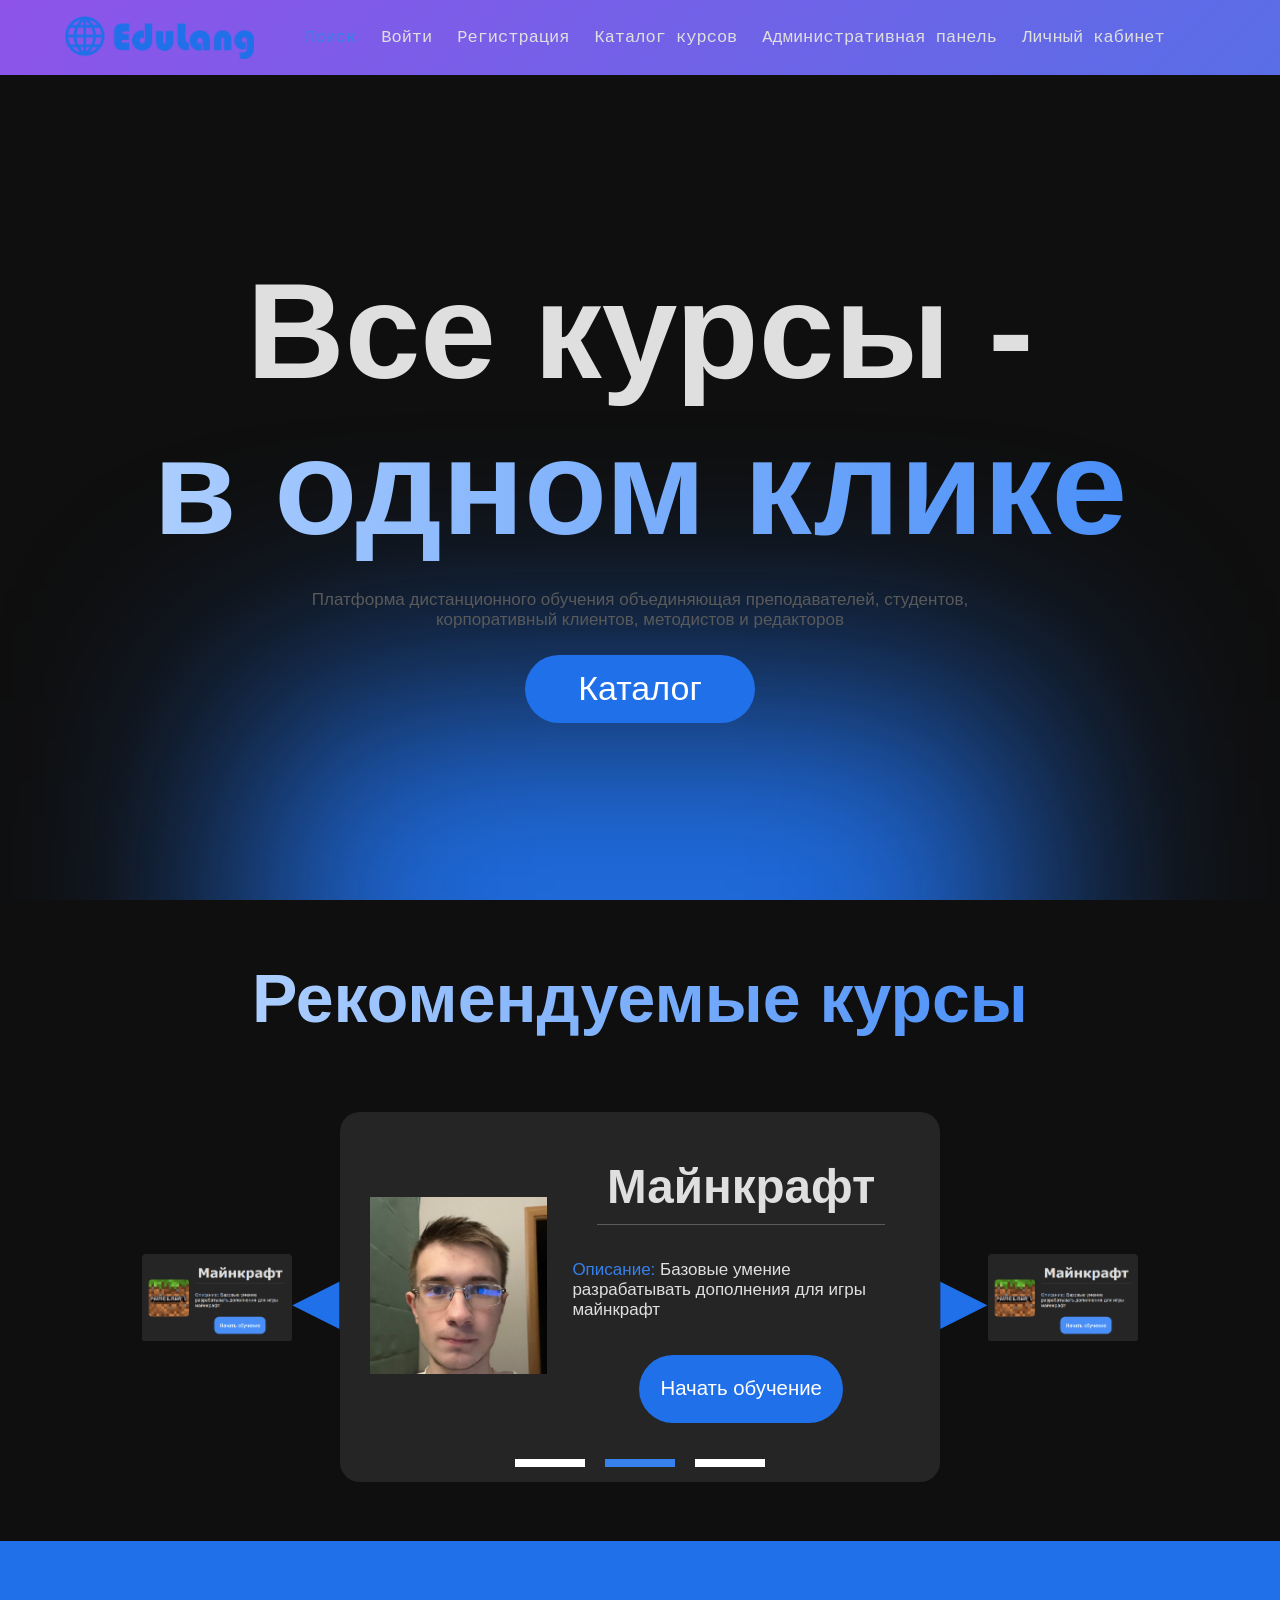
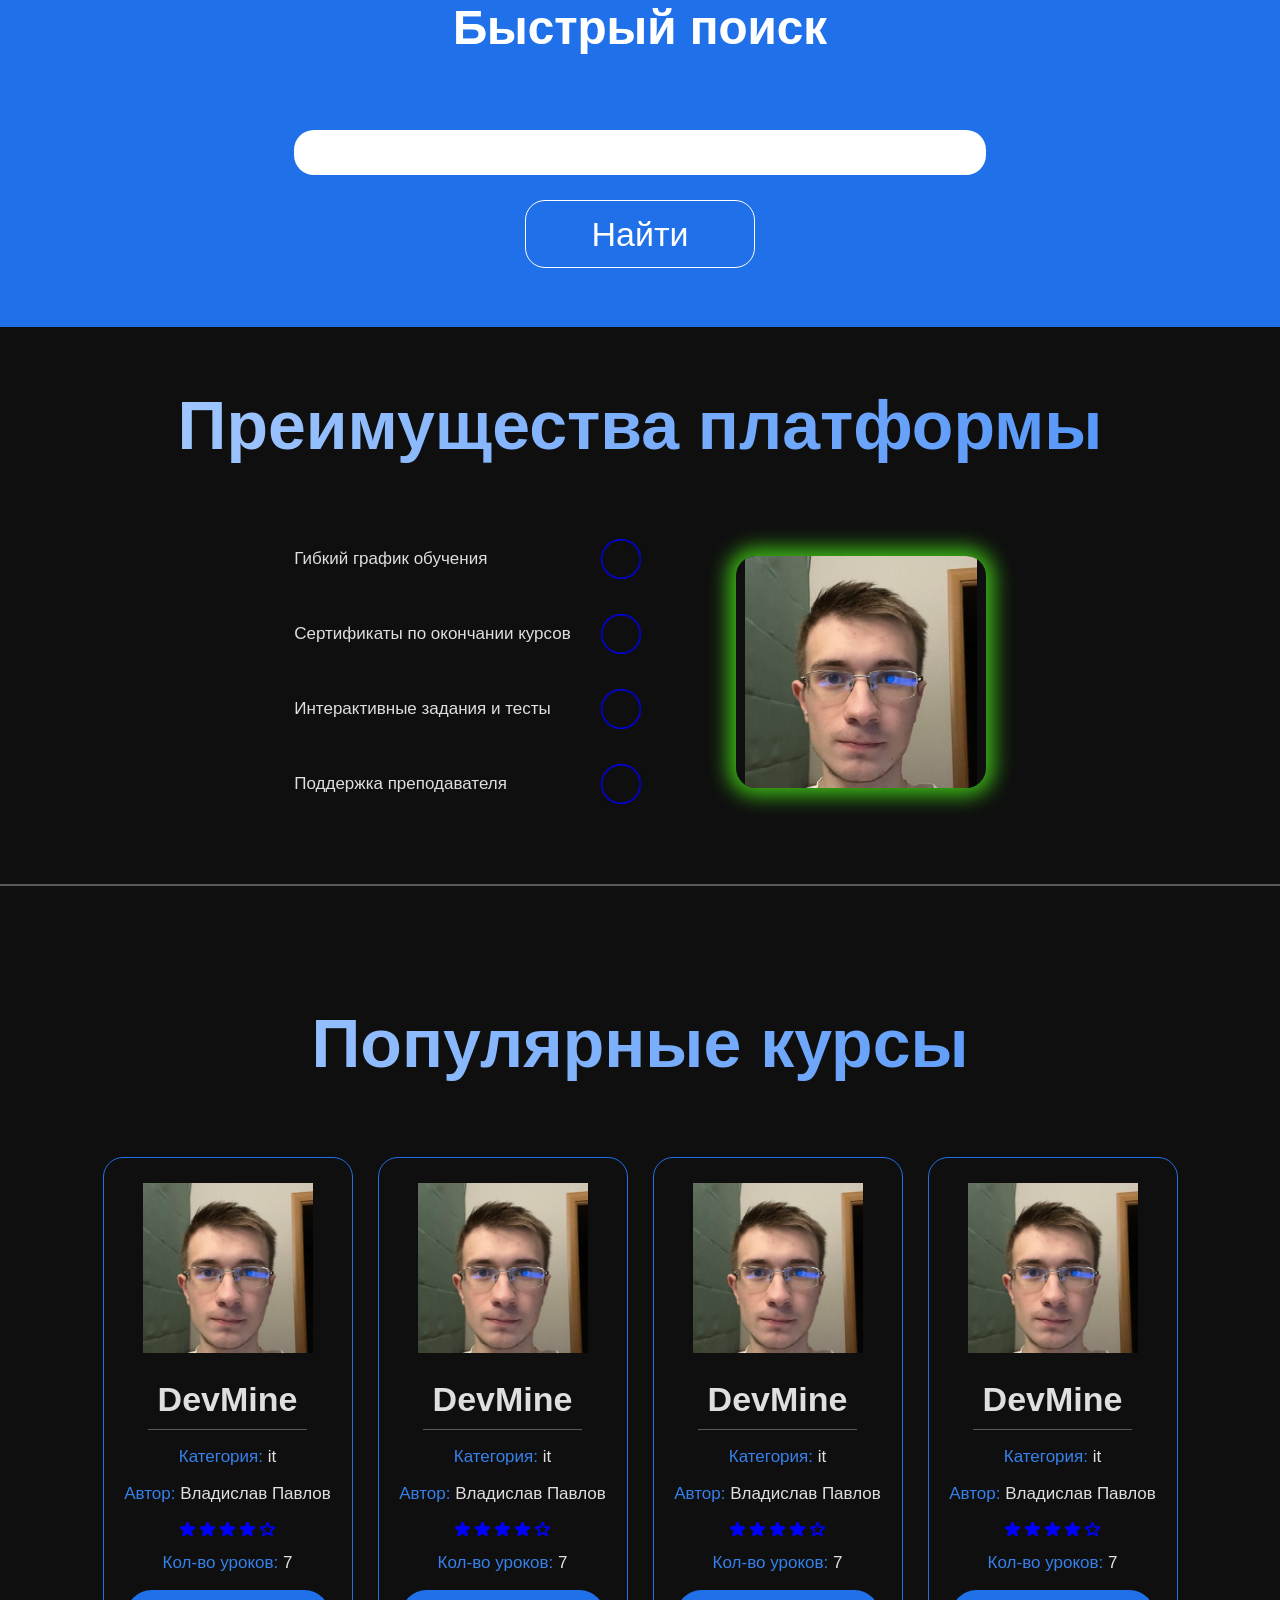
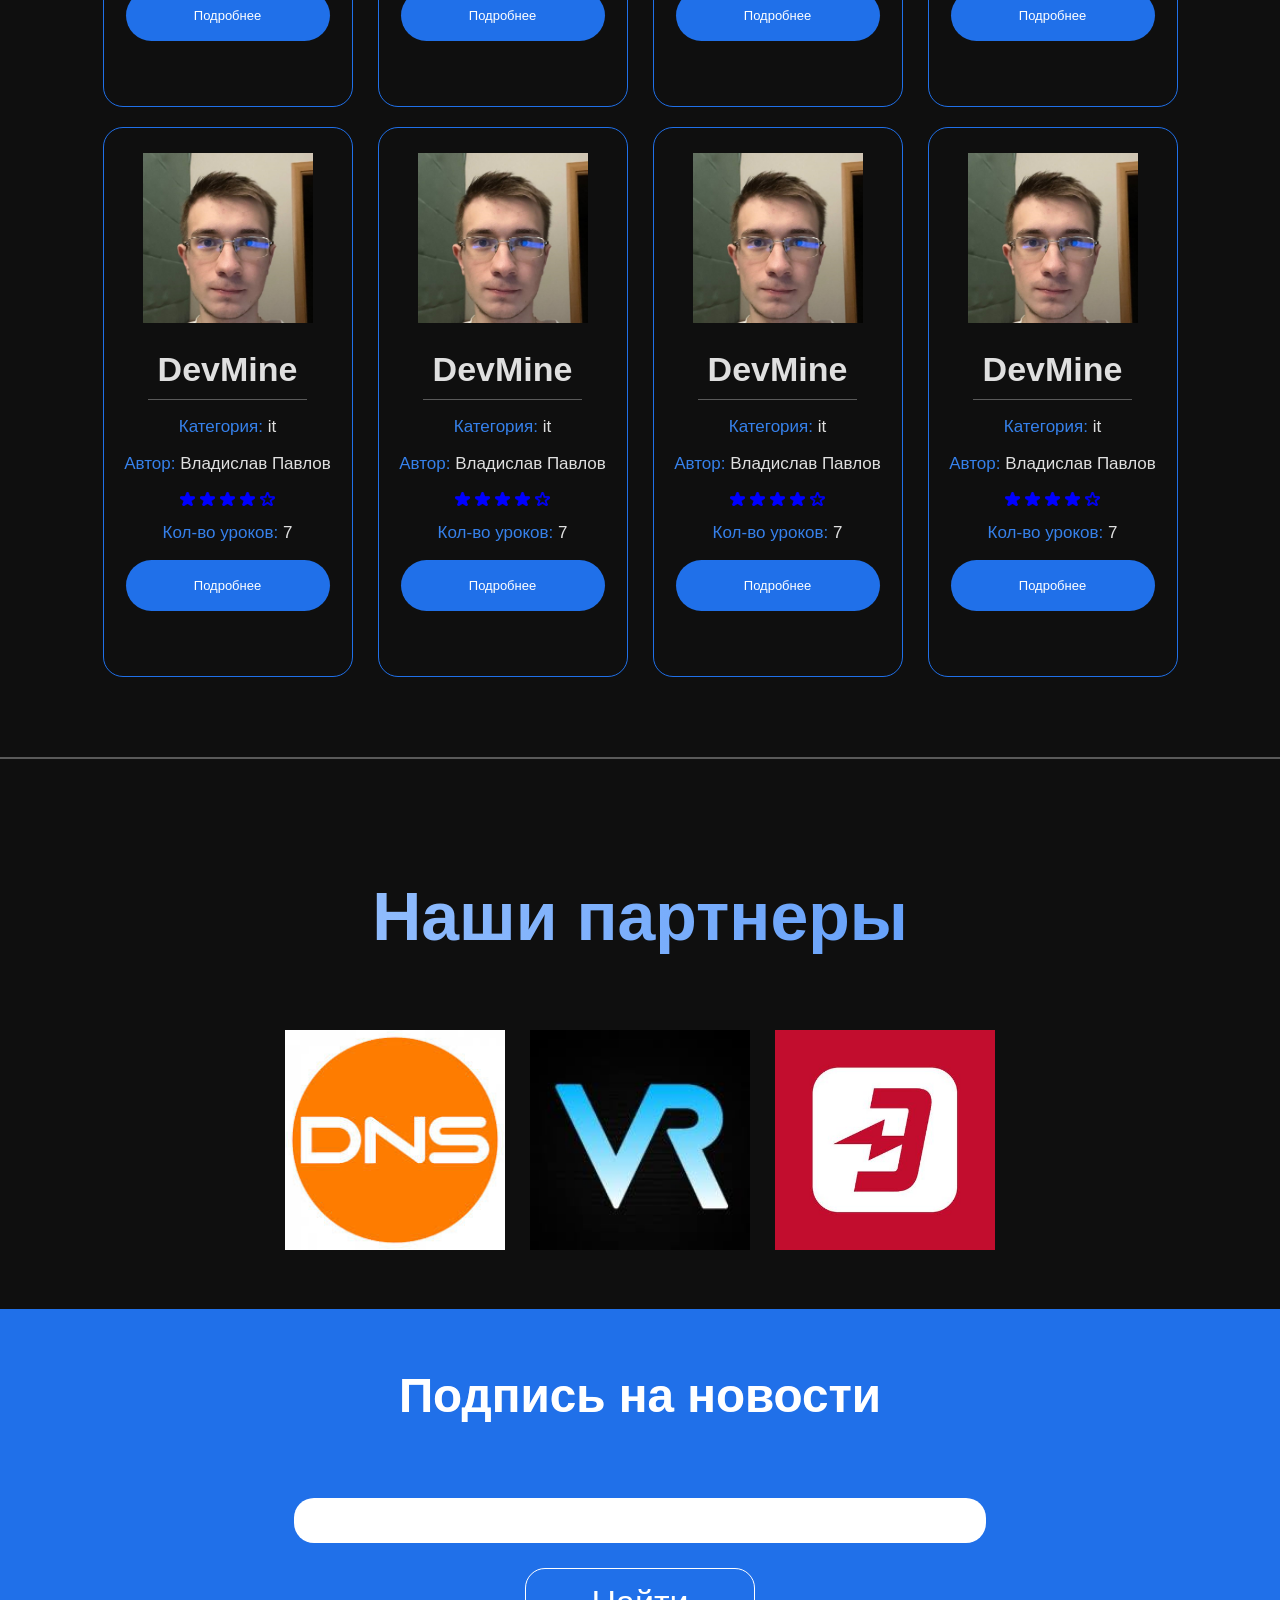
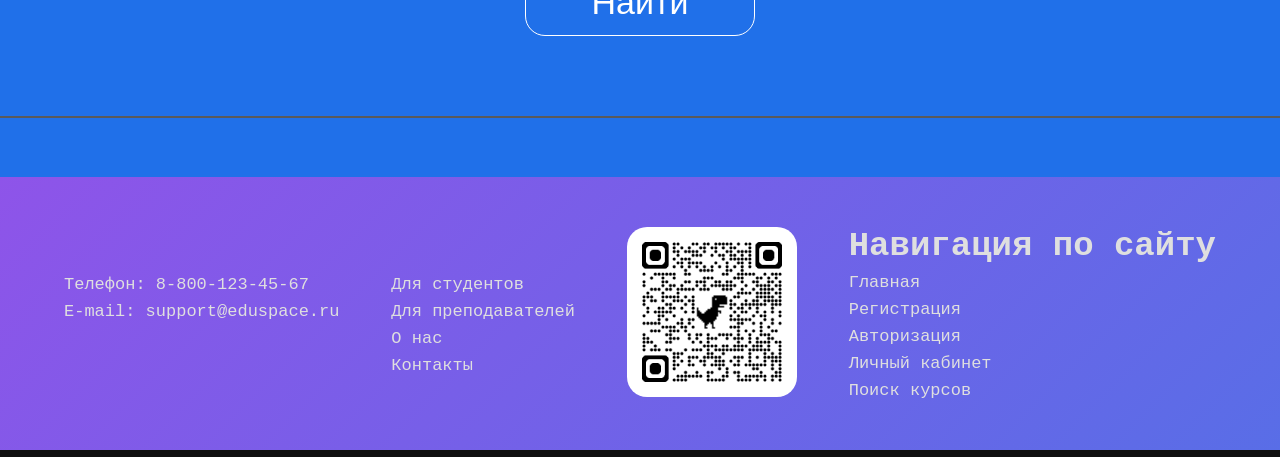
==== index.html @ 92ca6837 "first commit" ====
<!DOCTYPE html>
<html lang="en">

<head>
    <meta charset="UTF-8">
    <meta name="viewport" content="width=device-width, initial-scale=1.0">
    <title>Главная</title>
    <link rel="stylesheet" href="access/css/base.css">
    <link rel="stylesheet" href="access/css/index.css">
</head>

<body>
    <header class="height-header">
        <div class="navbar-dark">
            <div class="container container-header d-flex">
                <div class="b-img logo"></div>
                <ul class="content-header">
                    <li class="h-elem">
                        <a href="index.html#search" class="width-100 link-header active">
                            Поиск
                        </a>
                    </li>
                    <li class="h-elem">
                        <a href="login.html" class="width-100 link-header">
                            Войти
                        </a>
                    </li>
                    <li class="h-elem">
                        <a href="register.html" class="width-100 link-header">
                            Регистрация
                        </a>
                    </li>
                    <li class="h-elem">
                        <a href="catalog.html" class="width-100 link-header">
                            Каталог курсов
                        </a>
                    </li>
                    <li class="h-elem">
                        <a href="admin.html" class="width-100 link-header">
                            Административная панель
                        </a>
                    </li>
                    <li class="h-elem">
                        <a href="profile.html" class="width-100 link-header">
                            Личный кабинет
                        </a>
                    </li>
                </ul>
                <div class="burger"></div>
            </div>
        </div>
    </header>
    <main>
        <div class="width-100 hero-main">
            <div class="container jac d-flex min-height col g25 jac">

                <span class="gen-title">Все курсы -<br> <span class="gradient">в одном клике</span></span>
                <span class="description">Платформа дистанционного обучения объединяющая преподавателей, студентов,<br>
                    корпоративный клиентов, методистов и редакторов</span>
                <button class="general-button">Каталог</button>
            </div>
        </div>
        <section class="width-100 second-main d-flex px59 col">
            <h2 class="title-one gradient pb75">Рекомендуемые курсы</h2>
            <div class="container jac d-flex col g25">
                <div class="d-flex jac">
                    <div class="b-img slide-img"></div>
                    <div class="allow allow-left">&#9666;</div>
                    <div class="slide">
                        <div class="container height-100 d-flex col">
                            <div class="d-flex g25 height-100 jac">
                                <div class="b-img slide-size minecraft"></div>

                                <div class="d-flex col jac g35">
                                    <div class="title-two-border">Майнкрафт</div>
                                    <div class=""><span class="lightblue">Описание: </span>Базовые умение разрабатывать
                                        дополнения для игры майнкрафт</div>
                                    <button class="general-button size-bottom-slide">Начать обучение</button>
                                </div>
                            </div>
                            <div class="d-flex jac">
                                <div class="indicate mb15">

                                </div>
                            </div>

                        </div>
                    </div>
                    <div class="allow allow-right">&#9656;</div>
                    <div class="b-img slide-img"></div>

                </div>
            </div>
        </section>
        <section class="width-100 third-main d-flex px59 col" id="search">
            <h2 class="title-two gradient white pb75">Быстрый поиск</h2>
            <div class="container jac d-flex col g25">
                <input type="search" class="search-botton" list="list">
                <button class="general-button-white">Найти</button>
                <datalist id="list">
                    <option value="Программирование"></option>
                    <option value="Маркетинг"></option>
                    <option value="Языки"></option>

                </datalist>
            </div>
        </section>
        <section class="width-100 four-main d-flex px59 col">
            <h2 class="title-one gradient pb75">Преимущества платформы</h2>
            <div class="container jac d-flex g25 four-container">
                <div class="content-four">
                    <div class="content-four-elem">
                        <span>Гибкий график обучения</span>
                        <div class="elips b-img el-an2"></div>
                    </div>
                    <div class="content-four-elem">
                        <span>Сертификаты по окончании курсов</span>
                        <div class="elips b-img el-an1"></div>

                    </div>
                    <div class="content-four-elem">
                        <span>Интерактивные задания и тесты</span>
                        <div class="elips b-img el-an2"></div>
                    </div>
                    <div class="content-four-elem">
                        <span>Поддержка преподавателя</span>
                        <div class="elips b-img el-an1"></div>

                    </div>
                </div>
                <div class="b-img minecraft size-add"></div>
            </div>
            <div class="border-bottom"></div>
        </section>
        <section class="width-100 five-main d-flex px59 col">
            <h2 class="title-one gradient pb75">Популярные курсы</h2>
            <div class="container jac d-flex g25 five-container">
                <div class="index-catalog">
                    <div class="one-elem-catalog">
                        <div class="container d-flex col g17 content-one-elem px25">
                            <div class="b-img minecraft catalog-size width-100"></div>
                            <span class="two-rem-border">DevMine</span>
                            <span><span class="lightblue">Категория: </span> it</span>
                            <span><span class="lightblue">Автор: </span> Владислав Павлов</span>
                            <div class="d-flex g5">
                                <div class="b-img star"></div>
                                <div class="b-img star"></div>
                                <div class="b-img star"></div>
                                <div class="b-img star"></div>
                                <div class="b-img no-star"></div>
                            </div>
                            <span><span class="lightblue">Кол-во уроков: </span> 7</span>
                            <a class="general-button size-catalog" href="catalog.html">Подробнее</a>
                        </div>
                    </div>
                    <div class="one-elem-catalog">
                        <div class="container d-flex col g17 content-one-elem px25">
                            <div class="b-img minecraft catalog-size width-100"></div>
                            <span class="two-rem-border">DevMine</span>
                            <span><span class="lightblue">Категория: </span> it</span>
                            <span><span class="lightblue">Автор: </span> Владислав Павлов</span>
                            <div class="d-flex g5">
                                <div class="b-img star"></div>
                                <div class="b-img star"></div>
                                <div class="b-img star"></div>
                                <div class="b-img star"></div>
                                <div class="b-img no-star"></div>
                            </div>
                            <span><span class="lightblue">Кол-во уроков: </span> 7</span>
                            <a class="general-button size-catalog" href="catalog.html">Подробнее</a>
                        </div>
                    </div>
                    <div class="one-elem-catalog">
                        <div class="container d-flex col g17 content-one-elem px25">
                            <div class="b-img minecraft catalog-size width-100"></div>
                            <span class="two-rem-border">DevMine</span>
                            <span><span class="lightblue">Категория: </span> it</span>
                            <span><span class="lightblue">Автор: </span> Владислав Павлов</span>
                            <div class="d-flex g5">
                                <div class="b-img star"></div>
                                <div class="b-img star"></div>
                                <div class="b-img star"></div>
                                <div class="b-img star"></div>
                                <div class="b-img no-star"></div>
                            </div>
                            <span><span class="lightblue">Кол-во уроков: </span> 7</span>
                            <a class="general-button size-catalog" href="catalog.html">Подробнее</a>
                        </div>
                    </div>
                    <div class="one-elem-catalog">
                        <div class="container d-flex col g17 content-one-elem px25">
                            <div class="b-img minecraft catalog-size width-100"></div>
                            <span class="two-rem-border">DevMine</span>
                            <span><span class="lightblue">Категория: </span> it</span>
                            <span><span class="lightblue">Автор: </span> Владислав Павлов</span>
                            <div class="d-flex g5">
                                <div class="b-img star"></div>
                                <div class="b-img star"></div>
                                <div class="b-img star"></div>
                                <div class="b-img star"></div>
                                <div class="b-img no-star"></div>
                            </div>
                            <span><span class="lightblue">Кол-во уроков: </span> 7</span>
                            <a class="general-button size-catalog" href="catalog.html">Подробнее</a>
                        </div>
                    </div>
                    <div class="one-elem-catalog">
                        <div class="container d-flex col g17 content-one-elem px25">
                            <div class="b-img minecraft catalog-size width-100"></div>
                            <span class="two-rem-border">DevMine</span>
                            <span><span class="lightblue">Категория: </span> it</span>
                            <span><span class="lightblue">Автор: </span> Владислав Павлов</span>
                            <div class="d-flex g5">
                                <div class="b-img star"></div>
                                <div class="b-img star"></div>
                                <div class="b-img star"></div>
                                <div class="b-img star"></div>
                                <div class="b-img no-star"></div>
                            </div>
                            <span><span class="lightblue">Кол-во уроков: </span> 7</span>
                            <a class="general-button size-catalog" href="catalog.html">Подробнее</a>
                        </div>
                    </div>
                    <div class="one-elem-catalog">
                        <div class="container d-flex col g17 content-one-elem px25">
                            <div class="b-img minecraft catalog-size width-100"></div>
                            <span class="two-rem-border">DevMine</span>
                            <span><span class="lightblue">Категория: </span> it</span>
                            <span><span class="lightblue">Автор: </span> Владислав Павлов</span>
                            <div class="d-flex g5">
                                <div class="b-img star"></div>
                                <div class="b-img star"></div>
                                <div class="b-img star"></div>
                                <div class="b-img star"></div>
                                <div class="b-img no-star"></div>
                            </div>
                            <span><span class="lightblue">Кол-во уроков: </span> 7</span>
                            <a class="general-button size-catalog" href="catalog.html">Подробнее</a>
                        </div>
                    </div>
                    <div class="one-elem-catalog">
                        <div class="container d-flex col g17 content-one-elem px25">
                            <div class="b-img minecraft catalog-size width-100"></div>
                            <span class="two-rem-border">DevMine</span>
                            <span><span class="lightblue">Категория: </span> it</span>
                            <span><span class="lightblue">Автор: </span> Владислав Павлов</span>
                            <div class="d-flex g5">
                                <div class="b-img star"></div>
                                <div class="b-img star"></div>
                                <div class="b-img star"></div>
                                <div class="b-img star"></div>
                                <div class="b-img no-star"></div>
                            </div>
                            <span><span class="lightblue">Кол-во уроков: </span> 7</span>
                            <a class="general-button size-catalog" href="catalog.html">Подробнее</a>
                        </div>
                    </div>
                    <div class="one-elem-catalog">
                        <div class="container d-flex col g17 content-one-elem px25">
                            <div class="b-img minecraft catalog-size width-100"></div>
                            <span class="two-rem-border">DevMine</span>
                            <span><span class="lightblue">Категория: </span> it</span>
                            <span><span class="lightblue">Автор: </span> Владислав Павлов</span>
                            <div class="d-flex g5">
                                <div class="b-img star"></div>
                                <div class="b-img star"></div>
                                <div class="b-img star"></div>
                                <div class="b-img star"></div>
                                <div class="b-img no-star"></div>
                            </div>
                            <span><span class="lightblue">Кол-во уроков: </span> 7</span>
                            <a class="general-button size-catalog" href="catalog.html">Подробнее</a>
                        </div>
                    </div>
                </div>

            </div>
            <div class="border-bottom"></div>

        </section>
        <section class="width-100 four-main d-flex px59 col">
            <h2 class="title-one gradient pb75">Наши партнеры</h2>
            <div class="container jac d-flex g25 last-index">
                <div class="b-img company1"></div>
                <div class="b-img company2"></div>
                <div class="b-img company3"></div>
            </div>
        </section>
        <section class="width-100 third-main d-flex px59 col">
            <h2 class="title-two gradient white pb75">Подпись на новости</h2>
            <div class="container jac d-flex col g25">
                <input type="text" class="search-botton">
                <button class="general-button-white">Найти</button>
            </div>
            <div class="border-bottom"></div>
        </section>
    </main>
    <footer>
        <div class='container px50 container-footer'>
            <ul class="elem-footer padding-settign">
                <li>
                    <a href="tel:+78001235667">Телефон: 8-800-123-45-67</a>
                </li>
                <li>
                    <a href="mailto:support@eduspace.ru">E-mail: support@eduspace.ru</a>
                </li>
            </ul>
            <ul class="elem-footer padding-settign">
                <li>
                    <a href="#">Для студентов</a>
                </li>
                <li>
                    <a href="#">Для преподавателей</a>
                </li>
                <li>
                    <a href="#">О нас</a>
                </li>
                <li>
                    <a href="#">Контакты</a>
                </li>
            </ul>
            <div class="b-img qr"></div>
            <ul class="elem-footer">
                <li class="two-rem">Навигация по сайту</li>

                <li>
                    <a href="index.html">Главная</a>
                </li>
                <li>
                    <a href="register.html">Регистрация</a>
                </li>
                <li>
                    <a href="login.html">Авторизация</a>
                </li>
                <li>
                    <a href="profile.html">Личный кабинет</a>
                </li>
                <li>
                    <a href="index.html#search">Поиск курсов</a>
                </li>
            </ul>
        </div>
    </footer>
</body>

</html>
---- access/css/base.css ----
* {
    margin: 0;
    padding: 0;
    box-sizing: border-box;
}

:root {
    --darkblue-color: #1d62c9;
    --blue-color: #2070e9;
    --lightblue-color: #3681eb;
    --black-color: rgb(15, 15, 15);
    --lightblack-color: rgb(37, 37, 37);
    --grey-color: rgb(90, 90, 90);
    --lightgrey-color: grey;
    --red-color: rgb(243, 84, 84);
    --green-color: rgb(56, 151, 56);
    --white-color: rgb(223, 223, 223);
    --title-one: 4rem;
    --title-two: 2.8rem;
    --two-rem: 2rem;
    --text: 1rem;
    --generalFontColor: var(--white-color);
    --generalFontSize: 17px;
    --height-header: 75px;
    --height-main: calc(100vh - var(--height-header));
    --container: clamp(200px, 90%, 1200px);


    font-size: var(--generalFontSize);
    color: var(--generalFontColor);
    font-family: Verdana, Geneva, Tahoma, sans-serif;
}

.width-90 {
    width: 90%;
    margin-inline: auto;
}

input {
    border: none;
    padding-inline: 15px;
    outline: none;
}

input:hover {
    padding-left: 15px;
    border-bottom: 2.5px solid var(--grey-color);
    cursor: pointer;
}

label:hover {
    cursor: pointer;
}

input:focus {
    padding-left: 15px;
    border-bottom: 2.5px solid var(--grey-color)
}

button {
    transition: .4s;
}

button:hover {
    transform: scale(1.08);
    cursor: pointer;
}

.general-button {
    transition: .4s;
}

.general-button:hover {
    transform: scale(1.08);
    cursor: pointer;
}

.two-rem {
    font-size: var(--two-rem);
    font-weight: 600;
}

.container {
    width: var(--container);
    margin-inline: auto;
}

.border-bottom {
    margin-top: 80px;
    width: 100%;
    height: 2px;
    background-color: var(--grey-color);
}


.general-button {
    width: 13.5rem;
    height: 4rem;
    background-color: var(--blue-color);
    border-radius: 40px;
    border: none;
    color: white;
    font-size: var(--two-rem);
    display: flex;
    justify-content: center;
    align-items: center;
}

.general-button-white {
    width: 13.5rem;
    height: 4rem;
    background-color: transparent;
    border-radius: 20px;
    border: none;
    color: white;
    font-size: var(--two-rem);
    border: 1px solid white;
}

.title-one {
    font-size: var(--title-one);
    text-align: center;
}

@media (max-width: 1024px) {
    .title-one {
        font-size: 3rem;
    }
}

@media (max-width: 768px) {
    .title-one {
        font-size: 2.8rem;
    }
}

.white {
    color: white !important;
}

.height-100 {
    height: 100%;
}

.title-two {
    font-size: var(--title-two);
    text-align: center;
}

.title-two-border {
    font-weight: 600;
    font-size: var(--title-two);
    text-align: center;
    padding: 10px;
    border-bottom: 1px solid var(--grey-color)
}

.two-rem-border {
    font-weight: 600;
    font-size: var(--two-rem);
    text-align: center;
    padding: 10px;
    border-bottom: 1px solid var(--grey-color)
}

.minecraft {
    background: url('../img/face.jpg')
}

.active {
    color: var(--lightblue-color)
}

.lightblue {
    color: var(--lightblue-color)
}

@media (max-width: 1024px) {
    :root {
        --generalFontSize: 16.5px;
    }
}

@media (max-width: 768px) {
    :root {
        --generalFontSize: 15.5px;
    }
}

@media (max-width: 560px) {
    :root {
        --generalFontSize: 14.5px;
    }
}

@media (max-width: 360px) {
    :root {
        --generalFontSize: 13px;
    }
}

.width-100 {
    width: 100%;
}

body {
    min-height: 100vh;
    display: flex;
    flex-direction: column;
}

footer {
    margin-top: auto;
}

.d-flex {
    display: flex;
}

.col {
    flex-direction: column;
}

.row {
    flex-direction: row;
}

.jac {
    justify-content: center;
    align-items: center;
}

a {
    text-decoration: none;
    color: var(--generalFontColor);
    transition: .2s;
}

.elem-footer a:hover {
    color: rgb(185, 185, 185);
}

ul {
    list-style: none;
}

html {
    background-color: var(--black-color);
}

.b-img {
    background-position: center;
    background-repeat: no-repeat;
    background-size: contain;
    width: 120px;
    height: 120px;
}

.gradient {
    background-image: linear-gradient(to left, #4a8ff8, #acceff);
    background-clip: text;
    color: transparent;
}

.min-height {
    min-height: var(--height-main)
}

.dartblue {
    color: var(--darkblue-color);
}

.width {
    width: 100%;
}

.p1 {
    padding: 1px
}

.p2 {
    padding: 2px
}

.p3 {
    padding: 3px
}

.p4 {
    padding: 4px
}

.p5 {
    padding: 5px
}

.p6 {
    padding: 6px
}

.p7 {
    padding: 7px
}

.p8 {
    padding: 8px
}

.p9 {
    padding: 9px
}

.p10 {
    padding: 10px
}

.p11 {
    padding: 11px
}

.p12 {
    padding: 12px
}

.p13 {
    padding: 13px
}

.p14 {
    padding: 14px
}

.p15 {
    padding: 15px
}

.p16 {
    padding: 16px
}

.p17 {
    padding: 17px
}

.p18 {
    padding: 18px
}

.p19 {
    padding: 19px
}

.p20 {
    padding: 20px
}

.p21 {
    padding: 21px
}

.p22 {
    padding: 22px
}

.p23 {
    padding: 23px
}

.p24 {
    padding: 24px
}

.p25 {
    padding: 25px
}

.p26 {
    padding: 26px
}

.p27 {
    padding: 27px
}

.p28 {
    padding: 28px
}

.p29 {
    padding: 29px
}

.p30 {
    padding: 30px
}

.p31 {
    padding: 31px
}

.p32 {
    padding: 32px
}

.p33 {
    padding: 33px
}

.p34 {
    padding: 34px
}

.p35 {
    padding: 35px
}

.p36 {
    padding: 36px
}

.p37 {
    padding: 37px
}

.p38 {
    padding: 38px
}

.p39 {
    padding: 39px
}

.p40 {
    padding: 40px
}

.p41 {
    padding: 41px
}

.p42 {
    padding: 42px
}

.p43 {
    padding: 43px
}

.p44 {
    padding: 44px
}

.p45 {
    padding: 45px
}

.p46 {
    padding: 46px
}

.p47 {
    padding: 47px
}

.p48 {
    padding: 48px
}

.p49 {
    padding: 49px
}

.p50 {
    padding: 50px
}

.p51 {
    padding: 51px
}

.p52 {
    padding: 52px
}

.p53 {
    padding: 53px
}

.p54 {
    padding: 54px
}

.p55 {
    padding: 55px
}

.p56 {
    padding: 56px
}

.p57 {
    padding: 57px
}

.p58 {
    padding: 58px
}

.p59 {
    padding: 59px
}

.p60 {
    padding: 60px
}

.p61 {
    padding: 61px
}

.p62 {
    padding: 62px
}

.p63 {
    padding: 63px
}

.p64 {
    padding: 64px
}

.p65 {
    padding: 65px
}

.p66 {
    padding: 66px
}

.p67 {
    padding: 67px
}

.p68 {
    padding: 68px
}

.p69 {
    padding: 69px
}

.p70 {
    padding: 70px
}

.p71 {
    padding: 71px
}

.p72 {
    padding: 72px
}

.p73 {
    padding: 73px
}

.p74 {
    padding: 74px
}

.p75 {
    padding: 75px
}

.p76 {
    padding: 76px
}

.p77 {
    padding: 77px
}

.p78 {
    padding: 78px
}

.p79 {
    padding: 79px
}

.p80 {
    padding: 80px
}

.p81 {
    padding: 81px
}

.p82 {
    padding: 82px
}

.p83 {
    padding: 83px
}

.p84 {
    padding: 84px
}

.p85 {
    padding: 85px
}

.p86 {
    padding: 86px
}

.p87 {
    padding: 87px
}

.p88 {
    padding: 88px
}

.p89 {
    padding: 89px
}

.p90 {
    padding: 90px
}

.p91 {
    padding: 91px
}

.p92 {
    padding: 92px
}

.p93 {
    padding: 93px
}

.p94 {
    padding: 94px
}

.p95 {
    padding: 95px
}

.p96 {
    padding: 96px
}

.p97 {
    padding: 97px
}

.p98 {
    padding: 98px
}

.p99 {
    padding: 99px
}

.p100 {
    padding: 100px
}

.p101 {
    padding: 101px
}

.p102 {
    padding: 102px
}

.p103 {
    padding: 103px
}

.p104 {
    padding: 104px
}

.p105 {
    padding: 105px
}

.p106 {
    padding: 106px
}

.p107 {
    padding: 107px
}

.p108 {
    padding: 108px
}

.p109 {
    padding: 109px
}

.p110 {
    padding: 110px
}

.p111 {
    padding: 111px
}

.p112 {
    padding: 112px
}

.p113 {
    padding: 113px
}

.p114 {
    padding: 114px
}

.p115 {
    padding: 115px
}

.p116 {
    padding: 116px
}

.p117 {
    padding: 117px
}

.p118 {
    padding: 118px
}

.p119 {
    padding: 119px
}

.p120 {
    padding: 120px
}

.p121 {
    padding: 121px
}

.p122 {
    padding: 122px
}

.p123 {
    padding: 123px
}

.p124 {
    padding: 124px
}

.p125 {
    padding: 125px
}

.p126 {
    padding: 126px
}

.p127 {
    padding: 127px
}

.p128 {
    padding: 128px
}

.p129 {
    padding: 129px
}

.p130 {
    padding: 130px
}

.p131 {
    padding: 131px
}

.p132 {
    padding: 132px
}

.p133 {
    padding: 133px
}

.p134 {
    padding: 134px
}

.p135 {
    padding: 135px
}

.p136 {
    padding: 136px
}

.p137 {
    padding: 137px
}

.p138 {
    padding: 138px
}

.p139 {
    padding: 139px
}

.p140 {
    padding: 140px
}

.p141 {
    padding: 141px
}

.p142 {
    padding: 142px
}

.p143 {
    padding: 143px
}

.p144 {
    padding: 144px
}

.p145 {
    padding: 145px
}

.p146 {
    padding: 146px
}

.p147 {
    padding: 147px
}

.p148 {
    padding: 148px
}

.p149 {
    padding: 149px
}

.p150 {
    padding: 150px
}

.m1 {
    margin: 1px
}

.m2 {
    margin: 2px
}

.m3 {
    margin: 3px
}

.m4 {
    margin: 4px
}

.m5 {
    margin: 5px
}

.m6 {
    margin: 6px
}

.m7 {
    margin: 7px
}

.m8 {
    margin: 8px
}

.m9 {
    margin: 9px
}

.m10 {
    margin: 10px
}

.m11 {
    margin: 11px
}

.m12 {
    margin: 12px
}

.m13 {
    margin: 13px
}

.m14 {
    margin: 14px
}

.m15 {
    margin: 15px
}

.m16 {
    margin: 16px
}

.m17 {
    margin: 17px
}

.m18 {
    margin: 18px
}

.m19 {
    margin: 19px
}

.m20 {
    margin: 20px
}

.m21 {
    margin: 21px
}

.m22 {
    margin: 22px
}

.m23 {
    margin: 23px
}

.m24 {
    margin: 24px
}

.m25 {
    margin: 25px
}

.m26 {
    margin: 26px
}

.m27 {
    margin: 27px
}

.m28 {
    margin: 28px
}

.m29 {
    margin: 29px
}

.m30 {
    margin: 30px
}

.m31 {
    margin: 31px
}

.m32 {
    margin: 32px
}

.m33 {
    margin: 33px
}

.m34 {
    margin: 34px
}

.m35 {
    margin: 35px
}

.m36 {
    margin: 36px
}

.m37 {
    margin: 37px
}

.m38 {
    margin: 38px
}

.m39 {
    margin: 39px
}

.m40 {
    margin: 40px
}

.m41 {
    margin: 41px
}

.m42 {
    margin: 42px
}

.m43 {
    margin: 43px
}

.m44 {
    margin: 44px
}

.m45 {
    margin: 45px
}

.m46 {
    margin: 46px
}

.m47 {
    margin: 47px
}

.m48 {
    margin: 48px
}

.m49 {
    margin: 49px
}

.m50 {
    margin: 50px
}

.m51 {
    margin: 51px
}

.m52 {
    margin: 52px
}

.m53 {
    margin: 53px
}

.m54 {
    margin: 54px
}

.m55 {
    margin: 55px
}

.m56 {
    margin: 56px
}

.m57 {
    margin: 57px
}

.m58 {
    margin: 58px
}

.m59 {
    margin: 59px
}

.m60 {
    margin: 60px
}

.m61 {
    margin: 61px
}

.m62 {
    margin: 62px
}

.m63 {
    margin: 63px
}

.m64 {
    margin: 64px
}

.m65 {
    margin: 65px
}

.m66 {
    margin: 66px
}

.m67 {
    margin: 67px
}

.m68 {
    margin: 68px
}

.m69 {
    margin: 69px
}

.m70 {
    margin: 70px
}

.m71 {
    margin: 71px
}

.m72 {
    margin: 72px
}

.m73 {
    margin: 73px
}

.m74 {
    margin: 74px
}

.m75 {
    margin: 75px
}

.m76 {
    margin: 76px
}

.m77 {
    margin: 77px
}

.m78 {
    margin: 78px
}

.m79 {
    margin: 79px
}

.m80 {
    margin: 80px
}

.m81 {
    margin: 81px
}

.m82 {
    margin: 82px
}

.m83 {
    margin: 83px
}

.m84 {
    margin: 84px
}

.m85 {
    margin: 85px
}

.m86 {
    margin: 86px
}

.m87 {
    margin: 87px
}

.m88 {
    margin: 88px
}

.m89 {
    margin: 89px
}

.m90 {
    margin: 90px
}

.m91 {
    margin: 91px
}

.m92 {
    margin: 92px
}

.m93 {
    margin: 93px
}

.m94 {
    margin: 94px
}

.m95 {
    margin: 95px
}

.m96 {
    margin: 96px
}

.m97 {
    margin: 97px
}

.m98 {
    margin: 98px
}

.m99 {
    margin: 99px
}

.m100 {
    margin: 100px
}

.m101 {
    margin: 101px
}

.m102 {
    margin: 102px
}

.m103 {
    margin: 103px
}

.m104 {
    margin: 104px
}

.m105 {
    margin: 105px
}

.m106 {
    margin: 106px
}

.m107 {
    margin: 107px
}

.m108 {
    margin: 108px
}

.m109 {
    margin: 109px
}

.m110 {
    margin: 110px
}

.m111 {
    margin: 111px
}

.m112 {
    margin: 112px
}

.m113 {
    margin: 113px
}

.m114 {
    margin: 114px
}

.m115 {
    margin: 115px
}

.m116 {
    margin: 116px
}

.m117 {
    margin: 117px
}

.m118 {
    margin: 118px
}

.m119 {
    margin: 119px
}

.m120 {
    margin: 120px
}

.m121 {
    margin: 121px
}

.m122 {
    margin: 122px
}

.m123 {
    margin: 123px
}

.m124 {
    margin: 124px
}

.m125 {
    margin: 125px
}

.m126 {
    margin: 126px
}

.m127 {
    margin: 127px
}

.m128 {
    margin: 128px
}

.m129 {
    margin: 129px
}

.m130 {
    margin: 130px
}

.m131 {
    margin: 131px
}

.m132 {
    margin: 132px
}

.m133 {
    margin: 133px
}

.m134 {
    margin: 134px
}

.m135 {
    margin: 135px
}

.m136 {
    margin: 136px
}

.m137 {
    margin: 137px
}

.m138 {
    margin: 138px
}

.m139 {
    margin: 139px
}

.m140 {
    margin: 140px
}

.m141 {
    margin: 141px
}

.m142 {
    margin: 142px
}

.m143 {
    margin: 143px
}

.m144 {
    margin: 144px
}

.m145 {
    margin: 145px
}

.m146 {
    margin: 146px
}

.m147 {
    margin: 147px
}

.m148 {
    margin: 148px
}

.m149 {
    margin: 149px
}

.m150 {
    margin: 150px
}

.mt1 {
    margin-top: 1px
}

.mt2 {
    margin-top: 2px
}

.mt3 {
    margin-top: 3px
}

.mt4 {
    margin-top: 4px
}

.mt5 {
    margin-top: 5px
}

.mt6 {
    margin-top: 6px
}

.mt7 {
    margin-top: 7px
}

.mt8 {
    margin-top: 8px
}

.mt9 {
    margin-top: 9px
}

.mt10 {
    margin-top: 10px
}

.mt11 {
    margin-top: 11px
}

.mt12 {
    margin-top: 12px
}

.mt13 {
    margin-top: 13px
}

.mt14 {
    margin-top: 14px
}

.mt15 {
    margin-top: 15px
}

.mt16 {
    margin-top: 16px
}

.mt17 {
    margin-top: 17px
}

.mt18 {
    margin-top: 18px
}

.mt19 {
    margin-top: 19px
}

.mt20 {
    margin-top: 20px
}

.mt21 {
    margin-top: 21px
}

.mt22 {
    margin-top: 22px
}

.mt23 {
    margin-top: 23px
}

.mt24 {
    margin-top: 24px
}

.mt25 {
    margin-top: 25px
}

.mt26 {
    margin-top: 26px
}

.mt27 {
    margin-top: 27px
}

.mt28 {
    margin-top: 28px
}

.mt29 {
    margin-top: 29px
}

.mt30 {
    margin-top: 30px
}

.mt31 {
    margin-top: 31px
}

.mt32 {
    margin-top: 32px
}

.mt33 {
    margin-top: 33px
}

.mt34 {
    margin-top: 34px
}

.mt35 {
    margin-top: 35px
}

.mt36 {
    margin-top: 36px
}

.mt37 {
    margin-top: 37px
}

.mt38 {
    margin-top: 38px
}

.mt39 {
    margin-top: 39px
}

.mt40 {
    margin-top: 40px
}

.mt41 {
    margin-top: 41px
}

.mt42 {
    margin-top: 42px
}

.mt43 {
    margin-top: 43px
}

.mt44 {
    margin-top: 44px
}

.mt45 {
    margin-top: 45px
}

.mt46 {
    margin-top: 46px
}

.mt47 {
    margin-top: 47px
}

.mt48 {
    margin-top: 48px
}

.mt49 {
    margin-top: 49px
}

.mt50 {
    margin-top: 50px
}

.mt51 {
    margin-top: 51px
}

.mt52 {
    margin-top: 52px
}

.mt53 {
    margin-top: 53px
}

.mt54 {
    margin-top: 54px
}

.mt55 {
    margin-top: 55px
}

.mt56 {
    margin-top: 56px
}

.mt57 {
    margin-top: 57px
}

.mt58 {
    margin-top: 58px
}

.mt59 {
    margin-top: 59px
}

.mt60 {
    margin-top: 60px
}

.mt61 {
    margin-top: 61px
}

.mt62 {
    margin-top: 62px
}

.mt63 {
    margin-top: 63px
}

.mt64 {
    margin-top: 64px
}

.mt65 {
    margin-top: 65px
}

.mt66 {
    margin-top: 66px
}

.mt67 {
    margin-top: 67px
}

.mt68 {
    margin-top: 68px
}

.mt69 {
    margin-top: 69px
}

.mt70 {
    margin-top: 70px
}

.mt71 {
    margin-top: 71px
}

.mt72 {
    margin-top: 72px
}

.mt73 {
    margin-top: 73px
}

.mt74 {
    margin-top: 74px
}

.mt75 {
    margin-top: 75px
}

.mt76 {
    margin-top: 76px
}

.mt77 {
    margin-top: 77px
}

.mt78 {
    margin-top: 78px
}

.mt79 {
    margin-top: 79px
}

.mt80 {
    margin-top: 80px
}

.mt81 {
    margin-top: 81px
}

.mt82 {
    margin-top: 82px
}

.mt83 {
    margin-top: 83px
}

.mt84 {
    margin-top: 84px
}

.mt85 {
    margin-top: 85px
}

.mt86 {
    margin-top: 86px
}

.mt87 {
    margin-top: 87px
}

.mt88 {
    margin-top: 88px
}

.mt89 {
    margin-top: 89px
}

.mt90 {
    margin-top: 90px
}

.mt91 {
    margin-top: 91px
}

.mt92 {
    margin-top: 92px
}

.mt93 {
    margin-top: 93px
}

.mt94 {
    margin-top: 94px
}

.mt95 {
    margin-top: 95px
}

.mt96 {
    margin-top: 96px
}

.mt97 {
    margin-top: 97px
}

.mt98 {
    margin-top: 98px
}

.mt99 {
    margin-top: 99px
}

.mt100 {
    margin-top: 100px
}

.mt101 {
    margin-top: 101px
}

.mt102 {
    margin-top: 102px
}

.mt103 {
    margin-top: 103px
}

.mt104 {
    margin-top: 104px
}

.mt105 {
    margin-top: 105px
}

.mt106 {
    margin-top: 106px
}

.mt107 {
    margin-top: 107px
}

.mt108 {
    margin-top: 108px
}

.mt109 {
    margin-top: 109px
}

.mt110 {
    margin-top: 110px
}

.mt111 {
    margin-top: 111px
}

.mt112 {
    margin-top: 112px
}

.mt113 {
    margin-top: 113px
}

.mt114 {
    margin-top: 114px
}

.mt115 {
    margin-top: 115px
}

.mt116 {
    margin-top: 116px
}

.mt117 {
    margin-top: 117px
}

.mt118 {
    margin-top: 118px
}

.mt119 {
    margin-top: 119px
}

.mt120 {
    margin-top: 120px
}

.mt121 {
    margin-top: 121px
}

.mt122 {
    margin-top: 122px
}

.mt123 {
    margin-top: 123px
}

.mt124 {
    margin-top: 124px
}

.mt125 {
    margin-top: 125px
}

.mt126 {
    margin-top: 126px
}

.mt127 {
    margin-top: 127px
}

.mt128 {
    margin-top: 128px
}

.mt129 {
    margin-top: 129px
}

.mt130 {
    margin-top: 130px
}

.mt131 {
    margin-top: 131px
}

.mt132 {
    margin-top: 132px
}

.mt133 {
    margin-top: 133px
}

.mt134 {
    margin-top: 134px
}

.mt135 {
    margin-top: 135px
}

.mt136 {
    margin-top: 136px
}

.mt137 {
    margin-top: 137px
}

.mt138 {
    margin-top: 138px
}

.mt139 {
    margin-top: 139px
}

.mt140 {
    margin-top: 140px
}

.mt141 {
    margin-top: 141px
}

.mt142 {
    margin-top: 142px
}

.mt143 {
    margin-top: 143px
}

.mt144 {
    margin-top: 144px
}

.mt145 {
    margin-top: 145px
}

.mt146 {
    margin-top: 146px
}

.mt147 {
    margin-top: 147px
}

.mt148 {
    margin-top: 148px
}

.mt149 {
    margin-top: 149px
}

.mt150 {
    margin-top: 150px
}

.mr1 {
    margin-right: 1px
}

.mr2 {
    margin-right: 2px
}

.mr3 {
    margin-right: 3px
}

.mr4 {
    margin-right: 4px
}

.mr5 {
    margin-right: 5px
}

.mr6 {
    margin-right: 6px
}

.mr7 {
    margin-right: 7px
}

.mr8 {
    margin-right: 8px
}

.mr9 {
    margin-right: 9px
}

.mr10 {
    margin-right: 10px
}

.mr11 {
    margin-right: 11px
}

.mr12 {
    margin-right: 12px
}

.mr13 {
    margin-right: 13px
}

.mr14 {
    margin-right: 14px
}

.mr15 {
    margin-right: 15px
}

.mr16 {
    margin-right: 16px
}

.mr17 {
    margin-right: 17px
}

.mr18 {
    margin-right: 18px
}

.mr19 {
    margin-right: 19px
}

.mr20 {
    margin-right: 20px
}

.mr21 {
    margin-right: 21px
}

.mr22 {
    margin-right: 22px
}

.mr23 {
    margin-right: 23px
}

.mr24 {
    margin-right: 24px
}

.mr25 {
    margin-right: 25px
}

.mr26 {
    margin-right: 26px
}

.mr27 {
    margin-right: 27px
}

.mr28 {
    margin-right: 28px
}

.mr29 {
    margin-right: 29px
}

.mr30 {
    margin-right: 30px
}

.mr31 {
    margin-right: 31px
}

.mr32 {
    margin-right: 32px
}

.mr33 {
    margin-right: 33px
}

.mr34 {
    margin-right: 34px
}

.mr35 {
    margin-right: 35px
}

.mr36 {
    margin-right: 36px
}

.mr37 {
    margin-right: 37px
}

.mr38 {
    margin-right: 38px
}

.mr39 {
    margin-right: 39px
}

.mr40 {
    margin-right: 40px
}

.mr41 {
    margin-right: 41px
}

.mr42 {
    margin-right: 42px
}

.mr43 {
    margin-right: 43px
}

.mr44 {
    margin-right: 44px
}

.mr45 {
    margin-right: 45px
}

.mr46 {
    margin-right: 46px
}

.mr47 {
    margin-right: 47px
}

.mr48 {
    margin-right: 48px
}

.mr49 {
    margin-right: 49px
}

.mr50 {
    margin-right: 50px
}

.mr51 {
    margin-right: 51px
}

.mr52 {
    margin-right: 52px
}

.mr53 {
    margin-right: 53px
}

.mr54 {
    margin-right: 54px
}

.mr55 {
    margin-right: 55px
}

.mr56 {
    margin-right: 56px
}

.mr57 {
    margin-right: 57px
}

.mr58 {
    margin-right: 58px
}

.mr59 {
    margin-right: 59px
}

.mr60 {
    margin-right: 60px
}

.mr61 {
    margin-right: 61px
}

.mr62 {
    margin-right: 62px
}

.mr63 {
    margin-right: 63px
}

.mr64 {
    margin-right: 64px
}

.mr65 {
    margin-right: 65px
}

.mr66 {
    margin-right: 66px
}

.mr67 {
    margin-right: 67px
}

.mr68 {
    margin-right: 68px
}

.mr69 {
    margin-right: 69px
}

.mr70 {
    margin-right: 70px
}

.mr71 {
    margin-right: 71px
}

.mr72 {
    margin-right: 72px
}

.mr73 {
    margin-right: 73px
}

.mr74 {
    margin-right: 74px
}

.mr75 {
    margin-right: 75px
}

.mr76 {
    margin-right: 76px
}

.mr77 {
    margin-right: 77px
}

.mr78 {
    margin-right: 78px
}

.mr79 {
    margin-right: 79px
}

.mr80 {
    margin-right: 80px
}

.mr81 {
    margin-right: 81px
}

.mr82 {
    margin-right: 82px
}

.mr83 {
    margin-right: 83px
}

.mr84 {
    margin-right: 84px
}

.mr85 {
    margin-right: 85px
}

.mr86 {
    margin-right: 86px
}

.mr87 {
    margin-right: 87px
}

.mr88 {
    margin-right: 88px
}

.mr89 {
    margin-right: 89px
}

.mr90 {
    margin-right: 90px
}

.mr91 {
    margin-right: 91px
}

.mr92 {
    margin-right: 92px
}

.mr93 {
    margin-right: 93px
}

.mr94 {
    margin-right: 94px
}

.mr95 {
    margin-right: 95px
}

.mr96 {
    margin-right: 96px
}

.mr97 {
    margin-right: 97px
}

.mr98 {
    margin-right: 98px
}

.mr99 {
    margin-right: 99px
}

.mr100 {
    margin-right: 100px
}

.mr101 {
    margin-right: 101px
}

.mr102 {
    margin-right: 102px
}

.mr103 {
    margin-right: 103px
}

.mr104 {
    margin-right: 104px
}

.mr105 {
    margin-right: 105px
}

.mr106 {
    margin-right: 106px
}

.mr107 {
    margin-right: 107px
}

.mr108 {
    margin-right: 108px
}

.mr109 {
    margin-right: 109px
}

.mr110 {
    margin-right: 110px
}

.mr111 {
    margin-right: 111px
}

.mr112 {
    margin-right: 112px
}

.mr113 {
    margin-right: 113px
}

.mr114 {
    margin-right: 114px
}

.mr115 {
    margin-right: 115px
}

.mr116 {
    margin-right: 116px
}

.mr117 {
    margin-right: 117px
}

.mr118 {
    margin-right: 118px
}

.mr119 {
    margin-right: 119px
}

.mr120 {
    margin-right: 120px
}

.mr121 {
    margin-right: 121px
}

.mr122 {
    margin-right: 122px
}

.mr123 {
    margin-right: 123px
}

.mr124 {
    margin-right: 124px
}

.mr125 {
    margin-right: 125px
}

.mr126 {
    margin-right: 126px
}

.mr127 {
    margin-right: 127px
}

.mr128 {
    margin-right: 128px
}

.mr129 {
    margin-right: 129px
}

.mr130 {
    margin-right: 130px
}

.mr131 {
    margin-right: 131px
}

.mr132 {
    margin-right: 132px
}

.mr133 {
    margin-right: 133px
}

.mr134 {
    margin-right: 134px
}

.mr135 {
    margin-right: 135px
}

.mr136 {
    margin-right: 136px
}

.mr137 {
    margin-right: 137px
}

.mr138 {
    margin-right: 138px
}

.mr139 {
    margin-right: 139px
}

.mr140 {
    margin-right: 140px
}

.mr141 {
    margin-right: 141px
}

.mr142 {
    margin-right: 142px
}

.mr143 {
    margin-right: 143px
}

.mr144 {
    margin-right: 144px
}

.mr145 {
    margin-right: 145px
}

.mr146 {
    margin-right: 146px
}

.mr147 {
    margin-right: 147px
}

.mr148 {
    margin-right: 148px
}

.mr149 {
    margin-right: 149px
}

.mr150 {
    margin-right: 150px
}

.mb1 {
    margin-bottom: 1px
}

.mb2 {
    margin-bottom: 2px
}

.mb3 {
    margin-bottom: 3px
}

.mb4 {
    margin-bottom: 4px
}

.mb5 {
    margin-bottom: 5px
}

.mb6 {
    margin-bottom: 6px
}

.mb7 {
    margin-bottom: 7px
}

.mb8 {
    margin-bottom: 8px
}

.mb9 {
    margin-bottom: 9px
}

.mb10 {
    margin-bottom: 10px
}

.mb11 {
    margin-bottom: 11px
}

.mb12 {
    margin-bottom: 12px
}

.mb13 {
    margin-bottom: 13px
}

.mb14 {
    margin-bottom: 14px
}

.mb15 {
    margin-bottom: 15px
}

.mb16 {
    margin-bottom: 16px
}

.mb17 {
    margin-bottom: 17px
}

.mb18 {
    margin-bottom: 18px
}

.mb19 {
    margin-bottom: 19px
}

.mb20 {
    margin-bottom: 20px
}

.mb21 {
    margin-bottom: 21px
}

.mb22 {
    margin-bottom: 22px
}

.mb23 {
    margin-bottom: 23px
}

.mb24 {
    margin-bottom: 24px
}

.mb25 {
    margin-bottom: 25px
}

.mb26 {
    margin-bottom: 26px
}

.mb27 {
    margin-bottom: 27px
}

.mb28 {
    margin-bottom: 28px
}

.mb29 {
    margin-bottom: 29px
}

.mb30 {
    margin-bottom: 30px
}

.mb31 {
    margin-bottom: 31px
}

.mb32 {
    margin-bottom: 32px
}

.mb33 {
    margin-bottom: 33px
}

.mb34 {
    margin-bottom: 34px
}

.mb35 {
    margin-bottom: 35px
}

.mb36 {
    margin-bottom: 36px
}

.mb37 {
    margin-bottom: 37px
}

.mb38 {
    margin-bottom: 38px
}

.mb39 {
    margin-bottom: 39px
}

.mb40 {
    margin-bottom: 40px
}

.mb41 {
    margin-bottom: 41px
}

.mb42 {
    margin-bottom: 42px
}

.mb43 {
    margin-bottom: 43px
}

.mb44 {
    margin-bottom: 44px
}

.mb45 {
    margin-bottom: 45px
}

.mb46 {
    margin-bottom: 46px
}

.mb47 {
    margin-bottom: 47px
}

.mb48 {
    margin-bottom: 48px
}

.mb49 {
    margin-bottom: 49px
}

.mb50 {
    margin-bottom: 50px
}

.mb51 {
    margin-bottom: 51px
}

.mb52 {
    margin-bottom: 52px
}

.mb53 {
    margin-bottom: 53px
}

.mb54 {
    margin-bottom: 54px
}

.mb55 {
    margin-bottom: 55px
}

.mb56 {
    margin-bottom: 56px
}

.mb57 {
    margin-bottom: 57px
}

.mb58 {
    margin-bottom: 58px
}

.mb59 {
    margin-bottom: 59px
}

.mb60 {
    margin-bottom: 60px
}

.mb61 {
    margin-bottom: 61px
}

.mb62 {
    margin-bottom: 62px
}

.mb63 {
    margin-bottom: 63px
}

.mb64 {
    margin-bottom: 64px
}

.mb65 {
    margin-bottom: 65px
}

.mb66 {
    margin-bottom: 66px
}

.mb67 {
    margin-bottom: 67px
}

.mb68 {
    margin-bottom: 68px
}

.mb69 {
    margin-bottom: 69px
}

.mb70 {
    margin-bottom: 70px
}

.mb71 {
    margin-bottom: 71px
}

.mb72 {
    margin-bottom: 72px
}

.mb73 {
    margin-bottom: 73px
}

.mb74 {
    margin-bottom: 74px
}

.mb75 {
    margin-bottom: 75px
}

.mb76 {
    margin-bottom: 76px
}

.mb77 {
    margin-bottom: 77px
}

.mb78 {
    margin-bottom: 78px
}

.mb79 {
    margin-bottom: 79px
}

.mb80 {
    margin-bottom: 80px
}

.mb81 {
    margin-bottom: 81px
}

.mb82 {
    margin-bottom: 82px
}

.mb83 {
    margin-bottom: 83px
}

.mb84 {
    margin-bottom: 84px
}

.mb85 {
    margin-bottom: 85px
}

.mb86 {
    margin-bottom: 86px
}

.mb87 {
    margin-bottom: 87px
}

.mb88 {
    margin-bottom: 88px
}

.mb89 {
    margin-bottom: 89px
}

.mb90 {
    margin-bottom: 90px
}

.mb91 {
    margin-bottom: 91px
}

.mb92 {
    margin-bottom: 92px
}

.mb93 {
    margin-bottom: 93px
}

.mb94 {
    margin-bottom: 94px
}

.mb95 {
    margin-bottom: 95px
}

.mb96 {
    margin-bottom: 96px
}

.mb97 {
    margin-bottom: 97px
}

.mb98 {
    margin-bottom: 98px
}

.mb99 {
    margin-bottom: 99px
}

.mb100 {
    margin-bottom: 100px
}

.mb101 {
    margin-bottom: 101px
}

.mb102 {
    margin-bottom: 102px
}

.mb103 {
    margin-bottom: 103px
}

.mb104 {
    margin-bottom: 104px
}

.mb105 {
    margin-bottom: 105px
}

.mb106 {
    margin-bottom: 106px
}

.mb107 {
    margin-bottom: 107px
}

.mb108 {
    margin-bottom: 108px
}

.mb109 {
    margin-bottom: 109px
}

.mb110 {
    margin-bottom: 110px
}

.mb111 {
    margin-bottom: 111px
}

.mb112 {
    margin-bottom: 112px
}

.mb113 {
    margin-bottom: 113px
}

.mb114 {
    margin-bottom: 114px
}

.mb115 {
    margin-bottom: 115px
}

.mb116 {
    margin-bottom: 116px
}

.mb117 {
    margin-bottom: 117px
}

.mb118 {
    margin-bottom: 118px
}

.mb119 {
    margin-bottom: 119px
}

.mb120 {
    margin-bottom: 120px
}

.mb121 {
    margin-bottom: 121px
}

.mb122 {
    margin-bottom: 122px
}

.mb123 {
    margin-bottom: 123px
}

.mb124 {
    margin-bottom: 124px
}

.mb125 {
    margin-bottom: 125px
}

.mb126 {
    margin-bottom: 126px
}

.mb127 {
    margin-bottom: 127px
}

.mb128 {
    margin-bottom: 128px
}

.mb129 {
    margin-bottom: 129px
}

.mb130 {
    margin-bottom: 130px
}

.mb131 {
    margin-bottom: 131px
}

.mb132 {
    margin-bottom: 132px
}

.mb133 {
    margin-bottom: 133px
}

.mb134 {
    margin-bottom: 134px
}

.mb135 {
    margin-bottom: 135px
}

.mb136 {
    margin-bottom: 136px
}

.mb137 {
    margin-bottom: 137px
}

.mb138 {
    margin-bottom: 138px
}

.mb139 {
    margin-bottom: 139px
}

.mb140 {
    margin-bottom: 140px
}

.mb141 {
    margin-bottom: 141px
}

.mb142 {
    margin-bottom: 142px
}

.mb143 {
    margin-bottom: 143px
}

.mb144 {
    margin-bottom: 144px
}

.mb145 {
    margin-bottom: 145px
}

.mb146 {
    margin-bottom: 146px
}

.mb147 {
    margin-bottom: 147px
}

.mb148 {
    margin-bottom: 148px
}

.mb149 {
    margin-bottom: 149px
}

.mb150 {
    margin-bottom: 150px
}

.ml1 {
    margin-left: 1px
}

.ml2 {
    margin-left: 2px
}

.ml3 {
    margin-left: 3px
}

.ml4 {
    margin-left: 4px
}

.ml5 {
    margin-left: 5px
}

.ml6 {
    margin-left: 6px
}

.ml7 {
    margin-left: 7px
}

.ml8 {
    margin-left: 8px
}

.ml9 {
    margin-left: 9px
}

.ml10 {
    margin-left: 10px
}

.ml11 {
    margin-left: 11px
}

.ml12 {
    margin-left: 12px
}

.ml13 {
    margin-left: 13px
}

.ml14 {
    margin-left: 14px
}

.ml15 {
    margin-left: 15px
}

.ml16 {
    margin-left: 16px
}

.ml17 {
    margin-left: 17px
}

.ml18 {
    margin-left: 18px
}

.ml19 {
    margin-left: 19px
}

.ml20 {
    margin-left: 20px
}

.ml21 {
    margin-left: 21px
}

.ml22 {
    margin-left: 22px
}

.ml23 {
    margin-left: 23px
}

.ml24 {
    margin-left: 24px
}

.ml25 {
    margin-left: 25px
}

.ml26 {
    margin-left: 26px
}

.ml27 {
    margin-left: 27px
}

.ml28 {
    margin-left: 28px
}

.ml29 {
    margin-left: 29px
}

.ml30 {
    margin-left: 30px
}

.ml31 {
    margin-left: 31px
}

.ml32 {
    margin-left: 32px
}

.ml33 {
    margin-left: 33px
}

.ml34 {
    margin-left: 34px
}

.ml35 {
    margin-left: 35px
}

.ml36 {
    margin-left: 36px
}

.ml37 {
    margin-left: 37px
}

.ml38 {
    margin-left: 38px
}

.ml39 {
    margin-left: 39px
}

.ml40 {
    margin-left: 40px
}

.ml41 {
    margin-left: 41px
}

.ml42 {
    margin-left: 42px
}

.ml43 {
    margin-left: 43px
}

.ml44 {
    margin-left: 44px
}

.ml45 {
    margin-left: 45px
}

.ml46 {
    margin-left: 46px
}

.ml47 {
    margin-left: 47px
}

.ml48 {
    margin-left: 48px
}

.ml49 {
    margin-left: 49px
}

.ml50 {
    margin-left: 50px
}

.ml51 {
    margin-left: 51px
}

.ml52 {
    margin-left: 52px
}

.ml53 {
    margin-left: 53px
}

.ml54 {
    margin-left: 54px
}

.ml55 {
    margin-left: 55px
}

.ml56 {
    margin-left: 56px
}

.ml57 {
    margin-left: 57px
}

.ml58 {
    margin-left: 58px
}

.ml59 {
    margin-left: 59px
}

.ml60 {
    margin-left: 60px
}

.ml61 {
    margin-left: 61px
}

.ml62 {
    margin-left: 62px
}

.ml63 {
    margin-left: 63px
}

.ml64 {
    margin-left: 64px
}

.ml65 {
    margin-left: 65px
}

.ml66 {
    margin-left: 66px
}

.ml67 {
    margin-left: 67px
}

.ml68 {
    margin-left: 68px
}

.ml69 {
    margin-left: 69px
}

.ml70 {
    margin-left: 70px
}

.ml71 {
    margin-left: 71px
}

.ml72 {
    margin-left: 72px
}

.ml73 {
    margin-left: 73px
}

.ml74 {
    margin-left: 74px
}

.ml75 {
    margin-left: 75px
}

.ml76 {
    margin-left: 76px
}

.ml77 {
    margin-left: 77px
}

.ml78 {
    margin-left: 78px
}

.ml79 {
    margin-left: 79px
}

.ml80 {
    margin-left: 80px
}

.ml81 {
    margin-left: 81px
}

.ml82 {
    margin-left: 82px
}

.ml83 {
    margin-left: 83px
}

.ml84 {
    margin-left: 84px
}

.ml85 {
    margin-left: 85px
}

.ml86 {
    margin-left: 86px
}

.ml87 {
    margin-left: 87px
}

.ml88 {
    margin-left: 88px
}

.ml89 {
    margin-left: 89px
}

.ml90 {
    margin-left: 90px
}

.ml91 {
    margin-left: 91px
}

.ml92 {
    margin-left: 92px
}

.ml93 {
    margin-left: 93px
}

.ml94 {
    margin-left: 94px
}

.ml95 {
    margin-left: 95px
}

.ml96 {
    margin-left: 96px
}

.ml97 {
    margin-left: 97px
}

.ml98 {
    margin-left: 98px
}

.ml99 {
    margin-left: 99px
}

.ml100 {
    margin-left: 100px
}

.ml101 {
    margin-left: 101px
}

.ml102 {
    margin-left: 102px
}

.ml103 {
    margin-left: 103px
}

.ml104 {
    margin-left: 104px
}

.ml105 {
    margin-left: 105px
}

.ml106 {
    margin-left: 106px
}

.ml107 {
    margin-left: 107px
}

.ml108 {
    margin-left: 108px
}

.ml109 {
    margin-left: 109px
}

.ml110 {
    margin-left: 110px
}

.ml111 {
    margin-left: 111px
}

.ml112 {
    margin-left: 112px
}

.ml113 {
    margin-left: 113px
}

.ml114 {
    margin-left: 114px
}

.ml115 {
    margin-left: 115px
}

.ml116 {
    margin-left: 116px
}

.ml117 {
    margin-left: 117px
}

.ml118 {
    margin-left: 118px
}

.ml119 {
    margin-left: 119px
}

.ml120 {
    margin-left: 120px
}

.ml121 {
    margin-left: 121px
}

.ml122 {
    margin-left: 122px
}

.ml123 {
    margin-left: 123px
}

.ml124 {
    margin-left: 124px
}

.ml125 {
    margin-left: 125px
}

.ml126 {
    margin-left: 126px
}

.ml127 {
    margin-left: 127px
}

.ml128 {
    margin-left: 128px
}

.ml129 {
    margin-left: 129px
}

.ml130 {
    margin-left: 130px
}

.ml131 {
    margin-left: 131px
}

.ml132 {
    margin-left: 132px
}

.ml133 {
    margin-left: 133px
}

.ml134 {
    margin-left: 134px
}

.ml135 {
    margin-left: 135px
}

.ml136 {
    margin-left: 136px
}

.ml137 {
    margin-left: 137px
}

.ml138 {
    margin-left: 138px
}

.ml139 {
    margin-left: 139px
}

.ml140 {
    margin-left: 140px
}

.ml141 {
    margin-left: 141px
}

.ml142 {
    margin-left: 142px
}

.ml143 {
    margin-left: 143px
}

.ml144 {
    margin-left: 144px
}

.ml145 {
    margin-left: 145px
}

.ml146 {
    margin-left: 146px
}

.ml147 {
    margin-left: 147px
}

.ml148 {
    margin-left: 148px
}

.ml149 {
    margin-left: 149px
}

.ml150 {
    margin-left: 150px
}

.pt1 {
    padding-top: 1px
}

.pt2 {
    padding-top: 2px
}

.pt3 {
    padding-top: 3px
}

.pt4 {
    padding-top: 4px
}

.pt5 {
    padding-top: 5px
}

.pt6 {
    padding-top: 6px
}

.pt7 {
    padding-top: 7px
}

.pt8 {
    padding-top: 8px
}

.pt9 {
    padding-top: 9px
}

.pt10 {
    padding-top: 10px
}

.pt11 {
    padding-top: 11px
}

.pt12 {
    padding-top: 12px
}

.pt13 {
    padding-top: 13px
}

.pt14 {
    padding-top: 14px
}

.pt15 {
    padding-top: 15px
}

.pt16 {
    padding-top: 16px
}

.pt17 {
    padding-top: 17px
}

.pt18 {
    padding-top: 18px
}

.pt19 {
    padding-top: 19px
}

.pt20 {
    padding-top: 20px
}

.pt21 {
    padding-top: 21px
}

.pt22 {
    padding-top: 22px
}

.pt23 {
    padding-top: 23px
}

.pt24 {
    padding-top: 24px
}

.pt25 {
    padding-top: 25px
}

.pt26 {
    padding-top: 26px
}

.pt27 {
    padding-top: 27px
}

.pt28 {
    padding-top: 28px
}

.pt29 {
    padding-top: 29px
}

.pt30 {
    padding-top: 30px
}

.pt31 {
    padding-top: 31px
}

.pt32 {
    padding-top: 32px
}

.pt33 {
    padding-top: 33px
}

.pt34 {
    padding-top: 34px
}

.pt35 {
    padding-top: 35px
}

.pt36 {
    padding-top: 36px
}

.pt37 {
    padding-top: 37px
}

.pt38 {
    padding-top: 38px
}

.pt39 {
    padding-top: 39px
}

.pt40 {
    padding-top: 40px
}

.pt41 {
    padding-top: 41px
}

.pt42 {
    padding-top: 42px
}

.pt43 {
    padding-top: 43px
}

.pt44 {
    padding-top: 44px
}

.pt45 {
    padding-top: 45px
}

.pt46 {
    padding-top: 46px
}

.pt47 {
    padding-top: 47px
}

.pt48 {
    padding-top: 48px
}

.pt49 {
    padding-top: 49px
}

.pt50 {
    padding-top: 50px
}

.pt51 {
    padding-top: 51px
}

.pt52 {
    padding-top: 52px
}

.pt53 {
    padding-top: 53px
}

.pt54 {
    padding-top: 54px
}

.pt55 {
    padding-top: 55px
}

.pt56 {
    padding-top: 56px
}

.pt57 {
    padding-top: 57px
}

.pt58 {
    padding-top: 58px
}

.pt59 {
    padding-top: 59px
}

.pt60 {
    padding-top: 60px
}

.pt61 {
    padding-top: 61px
}

.pt62 {
    padding-top: 62px
}

.pt63 {
    padding-top: 63px
}

.pt64 {
    padding-top: 64px
}

.pt65 {
    padding-top: 65px
}

.pt66 {
    padding-top: 66px
}

.pt67 {
    padding-top: 67px
}

.pt68 {
    padding-top: 68px
}

.pt69 {
    padding-top: 69px
}

.pt70 {
    padding-top: 70px
}

.pt71 {
    padding-top: 71px
}

.pt72 {
    padding-top: 72px
}

.pt73 {
    padding-top: 73px
}

.pt74 {
    padding-top: 74px
}

.pt75 {
    padding-top: 75px
}

.pt76 {
    padding-top: 76px
}

.pt77 {
    padding-top: 77px
}

.pt78 {
    padding-top: 78px
}

.pt79 {
    padding-top: 79px
}

.pt80 {
    padding-top: 80px
}

.pt81 {
    padding-top: 81px
}

.pt82 {
    padding-top: 82px
}

.pt83 {
    padding-top: 83px
}

.pt84 {
    padding-top: 84px
}

.pt85 {
    padding-top: 85px
}

.pt86 {
    padding-top: 86px
}

.pt87 {
    padding-top: 87px
}

.pt88 {
    padding-top: 88px
}

.pt89 {
    padding-top: 89px
}

.pt90 {
    padding-top: 90px
}

.pt91 {
    padding-top: 91px
}

.pt92 {
    padding-top: 92px
}

.pt93 {
    padding-top: 93px
}

.pt94 {
    padding-top: 94px
}

.pt95 {
    padding-top: 95px
}

.pt96 {
    padding-top: 96px
}

.pt97 {
    padding-top: 97px
}

.pt98 {
    padding-top: 98px
}

.pt99 {
    padding-top: 99px
}

.pt100 {
    padding-top: 100px
}

.pt101 {
    padding-top: 101px
}

.pt102 {
    padding-top: 102px
}

.pt103 {
    padding-top: 103px
}

.pt104 {
    padding-top: 104px
}

.pt105 {
    padding-top: 105px
}

.pt106 {
    padding-top: 106px
}

.pt107 {
    padding-top: 107px
}

.pt108 {
    padding-top: 108px
}

.pt109 {
    padding-top: 109px
}

.pt110 {
    padding-top: 110px
}

.pt111 {
    padding-top: 111px
}

.pt112 {
    padding-top: 112px
}

.pt113 {
    padding-top: 113px
}

.pt114 {
    padding-top: 114px
}

.pt115 {
    padding-top: 115px
}

.pt116 {
    padding-top: 116px
}

.pt117 {
    padding-top: 117px
}

.pt118 {
    padding-top: 118px
}

.pt119 {
    padding-top: 119px
}

.pt120 {
    padding-top: 120px
}

.pt121 {
    padding-top: 121px
}

.pt122 {
    padding-top: 122px
}

.pt123 {
    padding-top: 123px
}

.pt124 {
    padding-top: 124px
}

.pt125 {
    padding-top: 125px
}

.pt126 {
    padding-top: 126px
}

.pt127 {
    padding-top: 127px
}

.pt128 {
    padding-top: 128px
}

.pt129 {
    padding-top: 129px
}

.pt130 {
    padding-top: 130px
}

.pt131 {
    padding-top: 131px
}

.pt132 {
    padding-top: 132px
}

.pt133 {
    padding-top: 133px
}

.pt134 {
    padding-top: 134px
}

.pt135 {
    padding-top: 135px
}

.pt136 {
    padding-top: 136px
}

.pt137 {
    padding-top: 137px
}

.pt138 {
    padding-top: 138px
}

.pt139 {
    padding-top: 139px
}

.pt140 {
    padding-top: 140px
}

.pt141 {
    padding-top: 141px
}

.pt142 {
    padding-top: 142px
}

.pt143 {
    padding-top: 143px
}

.pt144 {
    padding-top: 144px
}

.pt145 {
    padding-top: 145px
}

.pt146 {
    padding-top: 146px
}

.pt147 {
    padding-top: 147px
}

.pt148 {
    padding-top: 148px
}

.pt149 {
    padding-top: 149px
}

.pt150 {
    padding-top: 150px
}

.pr1 {
    padding-right: 1px
}

.pr2 {
    padding-right: 2px
}

.pr3 {
    padding-right: 3px
}

.pr4 {
    padding-right: 4px
}

.pr5 {
    padding-right: 5px
}

.pr6 {
    padding-right: 6px
}

.pr7 {
    padding-right: 7px
}

.pr8 {
    padding-right: 8px
}

.pr9 {
    padding-right: 9px
}

.pr10 {
    padding-right: 10px
}

.pr11 {
    padding-right: 11px
}

.pr12 {
    padding-right: 12px
}

.pr13 {
    padding-right: 13px
}

.pr14 {
    padding-right: 14px
}

.pr15 {
    padding-right: 15px
}

.pr16 {
    padding-right: 16px
}

.pr17 {
    padding-right: 17px
}

.pr18 {
    padding-right: 18px
}

.pr19 {
    padding-right: 19px
}

.pr20 {
    padding-right: 20px
}

.pr21 {
    padding-right: 21px
}

.pr22 {
    padding-right: 22px
}

.pr23 {
    padding-right: 23px
}

.pr24 {
    padding-right: 24px
}

.pr25 {
    padding-right: 25px
}

.pr26 {
    padding-right: 26px
}

.pr27 {
    padding-right: 27px
}

.pr28 {
    padding-right: 28px
}

.pr29 {
    padding-right: 29px
}

.pr30 {
    padding-right: 30px
}

.pr31 {
    padding-right: 31px
}

.pr32 {
    padding-right: 32px
}

.pr33 {
    padding-right: 33px
}

.pr34 {
    padding-right: 34px
}

.pr35 {
    padding-right: 35px
}

.pr36 {
    padding-right: 36px
}

.pr37 {
    padding-right: 37px
}

.pr38 {
    padding-right: 38px
}

.pr39 {
    padding-right: 39px
}

.pr40 {
    padding-right: 40px
}

.pr41 {
    padding-right: 41px
}

.pr42 {
    padding-right: 42px
}

.pr43 {
    padding-right: 43px
}

.pr44 {
    padding-right: 44px
}

.pr45 {
    padding-right: 45px
}

.pr46 {
    padding-right: 46px
}

.pr47 {
    padding-right: 47px
}

.pr48 {
    padding-right: 48px
}

.pr49 {
    padding-right: 49px
}

.pr50 {
    padding-right: 50px
}

.pr51 {
    padding-right: 51px
}

.pr52 {
    padding-right: 52px
}

.pr53 {
    padding-right: 53px
}

.pr54 {
    padding-right: 54px
}

.pr55 {
    padding-right: 55px
}

.pr56 {
    padding-right: 56px
}

.pr57 {
    padding-right: 57px
}

.pr58 {
    padding-right: 58px
}

.pr59 {
    padding-right: 59px
}

.pr60 {
    padding-right: 60px
}

.pr61 {
    padding-right: 61px
}

.pr62 {
    padding-right: 62px
}

.pr63 {
    padding-right: 63px
}

.pr64 {
    padding-right: 64px
}

.pr65 {
    padding-right: 65px
}

.pr66 {
    padding-right: 66px
}

.pr67 {
    padding-right: 67px
}

.pr68 {
    padding-right: 68px
}

.pr69 {
    padding-right: 69px
}

.pr70 {
    padding-right: 70px
}

.pr71 {
    padding-right: 71px
}

.pr72 {
    padding-right: 72px
}

.pr73 {
    padding-right: 73px
}

.pr74 {
    padding-right: 74px
}

.pr75 {
    padding-right: 75px
}

.pr76 {
    padding-right: 76px
}

.pr77 {
    padding-right: 77px
}

.pr78 {
    padding-right: 78px
}

.pr79 {
    padding-right: 79px
}

.pr80 {
    padding-right: 80px
}

.pr81 {
    padding-right: 81px
}

.pr82 {
    padding-right: 82px
}

.pr83 {
    padding-right: 83px
}

.pr84 {
    padding-right: 84px
}

.pr85 {
    padding-right: 85px
}

.pr86 {
    padding-right: 86px
}

.pr87 {
    padding-right: 87px
}

.pr88 {
    padding-right: 88px
}

.pr89 {
    padding-right: 89px
}

.pr90 {
    padding-right: 90px
}

.pr91 {
    padding-right: 91px
}

.pr92 {
    padding-right: 92px
}

.pr93 {
    padding-right: 93px
}

.pr94 {
    padding-right: 94px
}

.pr95 {
    padding-right: 95px
}

.pr96 {
    padding-right: 96px
}

.pr97 {
    padding-right: 97px
}

.pr98 {
    padding-right: 98px
}

.pr99 {
    padding-right: 99px
}

.pr100 {
    padding-right: 100px
}

.pr101 {
    padding-right: 101px
}

.pr102 {
    padding-right: 102px
}

.pr103 {
    padding-right: 103px
}

.pr104 {
    padding-right: 104px
}

.pr105 {
    padding-right: 105px
}

.pr106 {
    padding-right: 106px
}

.pr107 {
    padding-right: 107px
}

.pr108 {
    padding-right: 108px
}

.pr109 {
    padding-right: 109px
}

.pr110 {
    padding-right: 110px
}

.pr111 {
    padding-right: 111px
}

.pr112 {
    padding-right: 112px
}

.pr113 {
    padding-right: 113px
}

.pr114 {
    padding-right: 114px
}

.pr115 {
    padding-right: 115px
}

.pr116 {
    padding-right: 116px
}

.pr117 {
    padding-right: 117px
}

.pr118 {
    padding-right: 118px
}

.pr119 {
    padding-right: 119px
}

.pr120 {
    padding-right: 120px
}

.pr121 {
    padding-right: 121px
}

.pr122 {
    padding-right: 122px
}

.pr123 {
    padding-right: 123px
}

.pr124 {
    padding-right: 124px
}

.pr125 {
    padding-right: 125px
}

.pr126 {
    padding-right: 126px
}

.pr127 {
    padding-right: 127px
}

.pr128 {
    padding-right: 128px
}

.pr129 {
    padding-right: 129px
}

.pr130 {
    padding-right: 130px
}

.pr131 {
    padding-right: 131px
}

.pr132 {
    padding-right: 132px
}

.pr133 {
    padding-right: 133px
}

.pr134 {
    padding-right: 134px
}

.pr135 {
    padding-right: 135px
}

.pr136 {
    padding-right: 136px
}

.pr137 {
    padding-right: 137px
}

.pr138 {
    padding-right: 138px
}

.pr139 {
    padding-right: 139px
}

.pr140 {
    padding-right: 140px
}

.pr141 {
    padding-right: 141px
}

.pr142 {
    padding-right: 142px
}

.pr143 {
    padding-right: 143px
}

.pr144 {
    padding-right: 144px
}

.pr145 {
    padding-right: 145px
}

.pr146 {
    padding-right: 146px
}

.pr147 {
    padding-right: 147px
}

.pr148 {
    padding-right: 148px
}

.pr149 {
    padding-right: 149px
}

.pr150 {
    padding-right: 150px
}

.pb1 {
    padding-bottom: 1px
}

.pb2 {
    padding-bottom: 2px
}

.pb3 {
    padding-bottom: 3px
}

.pb4 {
    padding-bottom: 4px
}

.pb5 {
    padding-bottom: 5px
}

.pb6 {
    padding-bottom: 6px
}

.pb7 {
    padding-bottom: 7px
}

.pb8 {
    padding-bottom: 8px
}

.pb9 {
    padding-bottom: 9px
}

.pb10 {
    padding-bottom: 10px
}

.pb11 {
    padding-bottom: 11px
}

.pb12 {
    padding-bottom: 12px
}

.pb13 {
    padding-bottom: 13px
}

.pb14 {
    padding-bottom: 14px
}

.pb15 {
    padding-bottom: 15px
}

.pb16 {
    padding-bottom: 16px
}

.pb17 {
    padding-bottom: 17px
}

.pb18 {
    padding-bottom: 18px
}

.pb19 {
    padding-bottom: 19px
}

.pb20 {
    padding-bottom: 20px
}

.pb21 {
    padding-bottom: 21px
}

.pb22 {
    padding-bottom: 22px
}

.pb23 {
    padding-bottom: 23px
}

.pb24 {
    padding-bottom: 24px
}

.pb25 {
    padding-bottom: 25px
}

.pb26 {
    padding-bottom: 26px
}

.pb27 {
    padding-bottom: 27px
}

.pb28 {
    padding-bottom: 28px
}

.pb29 {
    padding-bottom: 29px
}

.pb30 {
    padding-bottom: 30px
}

.pb31 {
    padding-bottom: 31px
}

.pb32 {
    padding-bottom: 32px
}

.pb33 {
    padding-bottom: 33px
}

.pb34 {
    padding-bottom: 34px
}

.pb35 {
    padding-bottom: 35px
}

.pb36 {
    padding-bottom: 36px
}

.pb37 {
    padding-bottom: 37px
}

.pb38 {
    padding-bottom: 38px
}

.pb39 {
    padding-bottom: 39px
}

.pb40 {
    padding-bottom: 40px
}

.pb41 {
    padding-bottom: 41px
}

.pb42 {
    padding-bottom: 42px
}

.pb43 {
    padding-bottom: 43px
}

.pb44 {
    padding-bottom: 44px
}

.pb45 {
    padding-bottom: 45px
}

.pb46 {
    padding-bottom: 46px
}

.pb47 {
    padding-bottom: 47px
}

.pb48 {
    padding-bottom: 48px
}

.pb49 {
    padding-bottom: 49px
}

.pb50 {
    padding-bottom: 50px
}

.pb51 {
    padding-bottom: 51px
}

.pb52 {
    padding-bottom: 52px
}

.pb53 {
    padding-bottom: 53px
}

.pb54 {
    padding-bottom: 54px
}

.pb55 {
    padding-bottom: 55px
}

.pb56 {
    padding-bottom: 56px
}

.pb57 {
    padding-bottom: 57px
}

.pb58 {
    padding-bottom: 58px
}

.pb59 {
    padding-bottom: 59px
}

.pb60 {
    padding-bottom: 60px
}

.pb61 {
    padding-bottom: 61px
}

.pb62 {
    padding-bottom: 62px
}

.pb63 {
    padding-bottom: 63px
}

.pb64 {
    padding-bottom: 64px
}

.pb65 {
    padding-bottom: 65px
}

.pb66 {
    padding-bottom: 66px
}

.pb67 {
    padding-bottom: 67px
}

.pb68 {
    padding-bottom: 68px
}

.pb69 {
    padding-bottom: 69px
}

.pb70 {
    padding-bottom: 70px
}

.pb71 {
    padding-bottom: 71px
}

.pb72 {
    padding-bottom: 72px
}

.pb73 {
    padding-bottom: 73px
}

.pb74 {
    padding-bottom: 74px
}

.pb75 {
    padding-bottom: 75px
}

.pb76 {
    padding-bottom: 76px
}

.pb77 {
    padding-bottom: 77px
}

.pb78 {
    padding-bottom: 78px
}

.pb79 {
    padding-bottom: 79px
}

.pb80 {
    padding-bottom: 80px
}

.pb81 {
    padding-bottom: 81px
}

.pb82 {
    padding-bottom: 82px
}

.pb83 {
    padding-bottom: 83px
}

.pb84 {
    padding-bottom: 84px
}

.pb85 {
    padding-bottom: 85px
}

.pb86 {
    padding-bottom: 86px
}

.pb87 {
    padding-bottom: 87px
}

.pb88 {
    padding-bottom: 88px
}

.pb89 {
    padding-bottom: 89px
}

.pb90 {
    padding-bottom: 90px
}

.pb91 {
    padding-bottom: 91px
}

.pb92 {
    padding-bottom: 92px
}

.pb93 {
    padding-bottom: 93px
}

.pb94 {
    padding-bottom: 94px
}

.pb95 {
    padding-bottom: 95px
}

.pb96 {
    padding-bottom: 96px
}

.pb97 {
    padding-bottom: 97px
}

.pb98 {
    padding-bottom: 98px
}

.pb99 {
    padding-bottom: 99px
}

.pb100 {
    padding-bottom: 100px
}

.pb101 {
    padding-bottom: 101px
}

.pb102 {
    padding-bottom: 102px
}

.pb103 {
    padding-bottom: 103px
}

.pb104 {
    padding-bottom: 104px
}

.pb105 {
    padding-bottom: 105px
}

.pb106 {
    padding-bottom: 106px
}

.pb107 {
    padding-bottom: 107px
}

.pb108 {
    padding-bottom: 108px
}

.pb109 {
    padding-bottom: 109px
}

.pb110 {
    padding-bottom: 110px
}

.pb111 {
    padding-bottom: 111px
}

.pb112 {
    padding-bottom: 112px
}

.pb113 {
    padding-bottom: 113px
}

.pb114 {
    padding-bottom: 114px
}

.pb115 {
    padding-bottom: 115px
}

.pb116 {
    padding-bottom: 116px
}

.pb117 {
    padding-bottom: 117px
}

.pb118 {
    padding-bottom: 118px
}

.pb119 {
    padding-bottom: 119px
}

.pb120 {
    padding-bottom: 120px
}

.pb121 {
    padding-bottom: 121px
}

.pb122 {
    padding-bottom: 122px
}

.pb123 {
    padding-bottom: 123px
}

.pb124 {
    padding-bottom: 124px
}

.pb125 {
    padding-bottom: 125px
}

.pb126 {
    padding-bottom: 126px
}

.pb127 {
    padding-bottom: 127px
}

.pb128 {
    padding-bottom: 128px
}

.pb129 {
    padding-bottom: 129px
}

.pb130 {
    padding-bottom: 130px
}

.pb131 {
    padding-bottom: 131px
}

.pb132 {
    padding-bottom: 132px
}

.pb133 {
    padding-bottom: 133px
}

.pb134 {
    padding-bottom: 134px
}

.pb135 {
    padding-bottom: 135px
}

.pb136 {
    padding-bottom: 136px
}

.pb137 {
    padding-bottom: 137px
}

.pb138 {
    padding-bottom: 138px
}

.pb139 {
    padding-bottom: 139px
}

.pb140 {
    padding-bottom: 140px
}

.pb141 {
    padding-bottom: 141px
}

.pb142 {
    padding-bottom: 142px
}

.pb143 {
    padding-bottom: 143px
}

.pb144 {
    padding-bottom: 144px
}

.pb145 {
    padding-bottom: 145px
}

.pb146 {
    padding-bottom: 146px
}

.pb147 {
    padding-bottom: 147px
}

.pb148 {
    padding-bottom: 148px
}

.pb149 {
    padding-bottom: 149px
}

.pb150 {
    padding-bottom: 150px
}

.pl1 {
    padding-left: 1px
}

.pl2 {
    padding-left: 2px
}

.pl3 {
    padding-left: 3px
}

.pl4 {
    padding-left: 4px
}

.pl5 {
    padding-left: 5px
}

.pl6 {
    padding-left: 6px
}

.pl7 {
    padding-left: 7px
}

.pl8 {
    padding-left: 8px
}

.pl9 {
    padding-left: 9px
}

.pl10 {
    padding-left: 10px
}

.pl11 {
    padding-left: 11px
}

.pl12 {
    padding-left: 12px
}

.pl13 {
    padding-left: 13px
}

.pl14 {
    padding-left: 14px
}

.pl15 {
    padding-left: 15px
}

.pl16 {
    padding-left: 16px
}

.pl17 {
    padding-left: 17px
}

.pl18 {
    padding-left: 18px
}

.pl19 {
    padding-left: 19px
}

.pl20 {
    padding-left: 20px
}

.pl21 {
    padding-left: 21px
}

.pl22 {
    padding-left: 22px
}

.pl23 {
    padding-left: 23px
}

.pl24 {
    padding-left: 24px
}

.pl25 {
    padding-left: 25px
}

.pl26 {
    padding-left: 26px
}

.pl27 {
    padding-left: 27px
}

.pl28 {
    padding-left: 28px
}

.pl29 {
    padding-left: 29px
}

.pl30 {
    padding-left: 30px
}

.pl31 {
    padding-left: 31px
}

.pl32 {
    padding-left: 32px
}

.pl33 {
    padding-left: 33px
}

.pl34 {
    padding-left: 34px
}

.pl35 {
    padding-left: 35px
}

.pl36 {
    padding-left: 36px
}

.pl37 {
    padding-left: 37px
}

.pl38 {
    padding-left: 38px
}

.pl39 {
    padding-left: 39px
}

.pl40 {
    padding-left: 40px
}

.pl41 {
    padding-left: 41px
}

.pl42 {
    padding-left: 42px
}

.pl43 {
    padding-left: 43px
}

.pl44 {
    padding-left: 44px
}

.pl45 {
    padding-left: 45px
}

.pl46 {
    padding-left: 46px
}

.pl47 {
    padding-left: 47px
}

.pl48 {
    padding-left: 48px
}

.pl49 {
    padding-left: 49px
}

.pl50 {
    padding-left: 50px
}

.pl51 {
    padding-left: 51px
}

.pl52 {
    padding-left: 52px
}

.pl53 {
    padding-left: 53px
}

.pl54 {
    padding-left: 54px
}

.pl55 {
    padding-left: 55px
}

.pl56 {
    padding-left: 56px
}

.pl57 {
    padding-left: 57px
}

.pl58 {
    padding-left: 58px
}

.pl59 {
    padding-left: 59px
}

.pl60 {
    padding-left: 60px
}

.pl61 {
    padding-left: 61px
}

.pl62 {
    padding-left: 62px
}

.pl63 {
    padding-left: 63px
}

.pl64 {
    padding-left: 64px
}

.pl65 {
    padding-left: 65px
}

.pl66 {
    padding-left: 66px
}

.pl67 {
    padding-left: 67px
}

.pl68 {
    padding-left: 68px
}

.pl69 {
    padding-left: 69px
}

.pl70 {
    padding-left: 70px
}

.pl71 {
    padding-left: 71px
}

.pl72 {
    padding-left: 72px
}

.pl73 {
    padding-left: 73px
}

.pl74 {
    padding-left: 74px
}

.pl75 {
    padding-left: 75px
}

.pl76 {
    padding-left: 76px
}

.pl77 {
    padding-left: 77px
}

.pl78 {
    padding-left: 78px
}

.pl79 {
    padding-left: 79px
}

.pl80 {
    padding-left: 80px
}

.pl81 {
    padding-left: 81px
}

.pl82 {
    padding-left: 82px
}

.pl83 {
    padding-left: 83px
}

.pl84 {
    padding-left: 84px
}

.pl85 {
    padding-left: 85px
}

.pl86 {
    padding-left: 86px
}

.pl87 {
    padding-left: 87px
}

.pl88 {
    padding-left: 88px
}

.pl89 {
    padding-left: 89px
}

.pl90 {
    padding-left: 90px
}

.pl91 {
    padding-left: 91px
}

.pl92 {
    padding-left: 92px
}

.pl93 {
    padding-left: 93px
}

.pl94 {
    padding-left: 94px
}

.pl95 {
    padding-left: 95px
}

.pl96 {
    padding-left: 96px
}

.pl97 {
    padding-left: 97px
}

.pl98 {
    padding-left: 98px
}

.pl99 {
    padding-left: 99px
}

.pl100 {
    padding-left: 100px
}

.pl101 {
    padding-left: 101px
}

.pl102 {
    padding-left: 102px
}

.pl103 {
    padding-left: 103px
}

.pl104 {
    padding-left: 104px
}

.pl105 {
    padding-left: 105px
}

.pl106 {
    padding-left: 106px
}

.pl107 {
    padding-left: 107px
}

.pl108 {
    padding-left: 108px
}

.pl109 {
    padding-left: 109px
}

.pl110 {
    padding-left: 110px
}

.pl111 {
    padding-left: 111px
}

.pl112 {
    padding-left: 112px
}

.pl113 {
    padding-left: 113px
}

.pl114 {
    padding-left: 114px
}

.pl115 {
    padding-left: 115px
}

.pl116 {
    padding-left: 116px
}

.pl117 {
    padding-left: 117px
}

.pl118 {
    padding-left: 118px
}

.pl119 {
    padding-left: 119px
}

.pl120 {
    padding-left: 120px
}

.pl121 {
    padding-left: 121px
}

.pl122 {
    padding-left: 122px
}

.pl123 {
    padding-left: 123px
}

.pl124 {
    padding-left: 124px
}

.pl125 {
    padding-left: 125px
}

.pl126 {
    padding-left: 126px
}

.pl127 {
    padding-left: 127px
}

.pl128 {
    padding-left: 128px
}

.pl129 {
    padding-left: 129px
}

.pl130 {
    padding-left: 130px
}

.pl131 {
    padding-left: 131px
}

.pl132 {
    padding-left: 132px
}

.pl133 {
    padding-left: 133px
}

.pl134 {
    padding-left: 134px
}

.pl135 {
    padding-left: 135px
}

.pl136 {
    padding-left: 136px
}

.pl137 {
    padding-left: 137px
}

.pl138 {
    padding-left: 138px
}

.pl139 {
    padding-left: 139px
}

.pl140 {
    padding-left: 140px
}

.pl141 {
    padding-left: 141px
}

.pl142 {
    padding-left: 142px
}

.pl143 {
    padding-left: 143px
}

.pl144 {
    padding-left: 144px
}

.pl145 {
    padding-left: 145px
}

.pl146 {
    padding-left: 146px
}

.pl147 {
    padding-left: 147px
}

.pl148 {
    padding-left: 148px
}

.pl149 {
    padding-left: 149px
}

.pl150 {
    padding-left: 150px
}

.py1 {
    padding-inline: 1px
}

.py2 {
    padding-inline: 2px
}

.py3 {
    padding-inline: 3px
}

.py4 {
    padding-inline: 4px
}

.py5 {
    padding-inline: 5px
}

.py6 {
    padding-inline: 6px
}

.py7 {
    padding-inline: 7px
}

.py8 {
    padding-inline: 8px
}

.py9 {
    padding-inline: 9px
}

.py10 {
    padding-inline: 10px
}

.py11 {
    padding-inline: 11px
}

.py12 {
    padding-inline: 12px
}

.py13 {
    padding-inline: 13px
}

.py14 {
    padding-inline: 14px
}

.py15 {
    padding-inline: 15px
}

.py16 {
    padding-inline: 16px
}

.py17 {
    padding-inline: 17px
}

.py18 {
    padding-inline: 18px
}

.py19 {
    padding-inline: 19px
}

.py20 {
    padding-inline: 20px
}

.py21 {
    padding-inline: 21px
}

.py22 {
    padding-inline: 22px
}

.py23 {
    padding-inline: 23px
}

.py24 {
    padding-inline: 24px
}

.py25 {
    padding-inline: 25px
}

.py26 {
    padding-inline: 26px
}

.py27 {
    padding-inline: 27px
}

.py28 {
    padding-inline: 28px
}

.py29 {
    padding-inline: 29px
}

.py30 {
    padding-inline: 30px
}

.py31 {
    padding-inline: 31px
}

.py32 {
    padding-inline: 32px
}

.py33 {
    padding-inline: 33px
}

.py34 {
    padding-inline: 34px
}

.py35 {
    padding-inline: 35px
}

.py36 {
    padding-inline: 36px
}

.py37 {
    padding-inline: 37px
}

.py38 {
    padding-inline: 38px
}

.py39 {
    padding-inline: 39px
}

.py40 {
    padding-inline: 40px
}

.py41 {
    padding-inline: 41px
}

.py42 {
    padding-inline: 42px
}

.py43 {
    padding-inline: 43px
}

.py44 {
    padding-inline: 44px
}

.py45 {
    padding-inline: 45px
}

.py46 {
    padding-inline: 46px
}

.py47 {
    padding-inline: 47px
}

.py48 {
    padding-inline: 48px
}

.py49 {
    padding-inline: 49px
}

.py50 {
    padding-inline: 50px
}

.py51 {
    padding-inline: 51px
}

.py52 {
    padding-inline: 52px
}

.py53 {
    padding-inline: 53px
}

.py54 {
    padding-inline: 54px
}

.py55 {
    padding-inline: 55px
}

.py56 {
    padding-inline: 56px
}

.py57 {
    padding-inline: 57px
}

.py58 {
    padding-inline: 58px
}

.py59 {
    padding-inline: 59px
}

.py60 {
    padding-inline: 60px
}

.py61 {
    padding-inline: 61px
}

.py62 {
    padding-inline: 62px
}

.py63 {
    padding-inline: 63px
}

.py64 {
    padding-inline: 64px
}

.py65 {
    padding-inline: 65px
}

.py66 {
    padding-inline: 66px
}

.py67 {
    padding-inline: 67px
}

.py68 {
    padding-inline: 68px
}

.py69 {
    padding-inline: 69px
}

.py70 {
    padding-inline: 70px
}

.py71 {
    padding-inline: 71px
}

.py72 {
    padding-inline: 72px
}

.py73 {
    padding-inline: 73px
}

.py74 {
    padding-inline: 74px
}

.py75 {
    padding-inline: 75px
}

.py76 {
    padding-inline: 76px
}

.py77 {
    padding-inline: 77px
}

.py78 {
    padding-inline: 78px
}

.py79 {
    padding-inline: 79px
}

.py80 {
    padding-inline: 80px
}

.py81 {
    padding-inline: 81px
}

.py82 {
    padding-inline: 82px
}

.py83 {
    padding-inline: 83px
}

.py84 {
    padding-inline: 84px
}

.py85 {
    padding-inline: 85px
}

.py86 {
    padding-inline: 86px
}

.py87 {
    padding-inline: 87px
}

.py88 {
    padding-inline: 88px
}

.py89 {
    padding-inline: 89px
}

.py90 {
    padding-inline: 90px
}

.py91 {
    padding-inline: 91px
}

.py92 {
    padding-inline: 92px
}

.py93 {
    padding-inline: 93px
}

.py94 {
    padding-inline: 94px
}

.py95 {
    padding-inline: 95px
}

.py96 {
    padding-inline: 96px
}

.py97 {
    padding-inline: 97px
}

.py98 {
    padding-inline: 98px
}

.py99 {
    padding-inline: 99px
}

.py100 {
    padding-inline: 100px
}

.py101 {
    padding-inline: 101px
}

.py102 {
    padding-inline: 102px
}

.py103 {
    padding-inline: 103px
}

.py104 {
    padding-inline: 104px
}

.py105 {
    padding-inline: 105px
}

.py106 {
    padding-inline: 106px
}

.py107 {
    padding-inline: 107px
}

.py108 {
    padding-inline: 108px
}

.py109 {
    padding-inline: 109px
}

.py110 {
    padding-inline: 110px
}

.py111 {
    padding-inline: 111px
}

.py112 {
    padding-inline: 112px
}

.py113 {
    padding-inline: 113px
}

.py114 {
    padding-inline: 114px
}

.py115 {
    padding-inline: 115px
}

.py116 {
    padding-inline: 116px
}

.py117 {
    padding-inline: 117px
}

.py118 {
    padding-inline: 118px
}

.py119 {
    padding-inline: 119px
}

.py120 {
    padding-inline: 120px
}

.py121 {
    padding-inline: 121px
}

.py122 {
    padding-inline: 122px
}

.py123 {
    padding-inline: 123px
}

.py124 {
    padding-inline: 124px
}

.py125 {
    padding-inline: 125px
}

.py126 {
    padding-inline: 126px
}

.py127 {
    padding-inline: 127px
}

.py128 {
    padding-inline: 128px
}

.py129 {
    padding-inline: 129px
}

.py130 {
    padding-inline: 130px
}

.py131 {
    padding-inline: 131px
}

.py132 {
    padding-inline: 132px
}

.py133 {
    padding-inline: 133px
}

.py134 {
    padding-inline: 134px
}

.py135 {
    padding-inline: 135px
}

.py136 {
    padding-inline: 136px
}

.py137 {
    padding-inline: 137px
}

.py138 {
    padding-inline: 138px
}

.py139 {
    padding-inline: 139px
}

.py140 {
    padding-inline: 140px
}

.py141 {
    padding-inline: 141px
}

.py142 {
    padding-inline: 142px
}

.py143 {
    padding-inline: 143px
}

.py144 {
    padding-inline: 144px
}

.py145 {
    padding-inline: 145px
}

.py146 {
    padding-inline: 146px
}

.py147 {
    padding-inline: 147px
}

.py148 {
    padding-inline: 148px
}

.py149 {
    padding-inline: 149px
}

.py150 {
    padding-inline: 150px
}

.px1 {
    padding-block: 1px
}

.px2 {
    padding-block: 2px
}

.px3 {
    padding-block: 3px
}

.px4 {
    padding-block: 4px
}

.px5 {
    padding-block: 5px
}

.px6 {
    padding-block: 6px
}

.px7 {
    padding-block: 7px
}

.px8 {
    padding-block: 8px
}

.px9 {
    padding-block: 9px
}

.px10 {
    padding-block: 10px
}

.px11 {
    padding-block: 11px
}

.px12 {
    padding-block: 12px
}

.px13 {
    padding-block: 13px
}

.px14 {
    padding-block: 14px
}

.px15 {
    padding-block: 15px
}

.px16 {
    padding-block: 16px
}

.px17 {
    padding-block: 17px
}

.px18 {
    padding-block: 18px
}

.px19 {
    padding-block: 19px
}

.px20 {
    padding-block: 20px
}

.px21 {
    padding-block: 21px
}

.px22 {
    padding-block: 22px
}

.px23 {
    padding-block: 23px
}

.px24 {
    padding-block: 24px
}

.px25 {
    padding-block: 25px
}

.px26 {
    padding-block: 26px
}

.px27 {
    padding-block: 27px
}

.px28 {
    padding-block: 28px
}

.px29 {
    padding-block: 29px
}

.px30 {
    padding-block: 30px
}

.px31 {
    padding-block: 31px
}

.px32 {
    padding-block: 32px
}

.px33 {
    padding-block: 33px
}

.px34 {
    padding-block: 34px
}

.px35 {
    padding-block: 35px
}

.px36 {
    padding-block: 36px
}

.px37 {
    padding-block: 37px
}

.px38 {
    padding-block: 38px
}

.px39 {
    padding-block: 39px
}

.px40 {
    padding-block: 40px
}

.px41 {
    padding-block: 41px
}

.px42 {
    padding-block: 42px
}

.px43 {
    padding-block: 43px
}

.px44 {
    padding-block: 44px
}

.px45 {
    padding-block: 45px
}

.px46 {
    padding-block: 46px
}

.px47 {
    padding-block: 47px
}

.px48 {
    padding-block: 48px
}

.px49 {
    padding-block: 49px
}

.px50 {
    padding-block: 50px
}

.px51 {
    padding-block: 51px
}

.px52 {
    padding-block: 52px
}

.px53 {
    padding-block: 53px
}

.px54 {
    padding-block: 54px
}

.px55 {
    padding-block: 55px
}

.px56 {
    padding-block: 56px
}

.px57 {
    padding-block: 57px
}

.px58 {
    padding-block: 58px
}

.px59 {
    padding-block: 59px
}

.px60 {
    padding-block: 60px
}

.px61 {
    padding-block: 61px
}

.px62 {
    padding-block: 62px
}

.px63 {
    padding-block: 63px
}

.px64 {
    padding-block: 64px
}

.px65 {
    padding-block: 65px
}

.px66 {
    padding-block: 66px
}

.px67 {
    padding-block: 67px
}

.px68 {
    padding-block: 68px
}

.px69 {
    padding-block: 69px
}

.px70 {
    padding-block: 70px
}

.px71 {
    padding-block: 71px
}

.px72 {
    padding-block: 72px
}

.px73 {
    padding-block: 73px
}

.px74 {
    padding-block: 74px
}

.px75 {
    padding-block: 75px
}

.px76 {
    padding-block: 76px
}

.px77 {
    padding-block: 77px
}

.px78 {
    padding-block: 78px
}

.px79 {
    padding-block: 79px
}

.px80 {
    padding-block: 80px
}

.px81 {
    padding-block: 81px
}

.px82 {
    padding-block: 82px
}

.px83 {
    padding-block: 83px
}

.px84 {
    padding-block: 84px
}

.px85 {
    padding-block: 85px
}

.px86 {
    padding-block: 86px
}

.px87 {
    padding-block: 87px
}

.px88 {
    padding-block: 88px
}

.px89 {
    padding-block: 89px
}

.px90 {
    padding-block: 90px
}

.px91 {
    padding-block: 91px
}

.px92 {
    padding-block: 92px
}

.px93 {
    padding-block: 93px
}

.px94 {
    padding-block: 94px
}

.px95 {
    padding-block: 95px
}

.px96 {
    padding-block: 96px
}

.px97 {
    padding-block: 97px
}

.px98 {
    padding-block: 98px
}

.px99 {
    padding-block: 99px
}

.px100 {
    padding-block: 100px
}

.px101 {
    padding-block: 101px
}

.px102 {
    padding-block: 102px
}

.px103 {
    padding-block: 103px
}

.px104 {
    padding-block: 104px
}

.px105 {
    padding-block: 105px
}

.px106 {
    padding-block: 106px
}

.px107 {
    padding-block: 107px
}

.px108 {
    padding-block: 108px
}

.px109 {
    padding-block: 109px
}

.px110 {
    padding-block: 110px
}

.px111 {
    padding-block: 111px
}

.px112 {
    padding-block: 112px
}

.px113 {
    padding-block: 113px
}

.px114 {
    padding-block: 114px
}

.px115 {
    padding-block: 115px
}

.px116 {
    padding-block: 116px
}

.px117 {
    padding-block: 117px
}

.px118 {
    padding-block: 118px
}

.px119 {
    padding-block: 119px
}

.px120 {
    padding-block: 120px
}

.px121 {
    padding-block: 121px
}

.px122 {
    padding-block: 122px
}

.px123 {
    padding-block: 123px
}

.px124 {
    padding-block: 124px
}

.px125 {
    padding-block: 125px
}

.px126 {
    padding-block: 126px
}

.px127 {
    padding-block: 127px
}

.px128 {
    padding-block: 128px
}

.px129 {
    padding-block: 129px
}

.px130 {
    padding-block: 130px
}

.px131 {
    padding-block: 131px
}

.px132 {
    padding-block: 132px
}

.px133 {
    padding-block: 133px
}

.px134 {
    padding-block: 134px
}

.px135 {
    padding-block: 135px
}

.px136 {
    padding-block: 136px
}

.px137 {
    padding-block: 137px
}

.px138 {
    padding-block: 138px
}

.px139 {
    padding-block: 139px
}

.px140 {
    padding-block: 140px
}

.px141 {
    padding-block: 141px
}

.px142 {
    padding-block: 142px
}

.px143 {
    padding-block: 143px
}

.px144 {
    padding-block: 144px
}

.px145 {
    padding-block: 145px
}

.px146 {
    padding-block: 146px
}

.px147 {
    padding-block: 147px
}

.px148 {
    padding-block: 148px
}

.px149 {
    padding-block: 149px
}

.px150 {
    padding-block: 150px
}

.g1 {
    gap: 1px
}

.g2 {
    gap: 2px
}

.g3 {
    gap: 3px
}

.g4 {
    gap: 4px
}

.g5 {
    gap: 5px
}

.g6 {
    gap: 6px
}

.g7 {
    gap: 7px
}

.g8 {
    gap: 8px
}

.g9 {
    gap: 9px
}

.g10 {
    gap: 10px
}

.g11 {
    gap: 11px
}

.g12 {
    gap: 12px
}

.g13 {
    gap: 13px
}

.g14 {
    gap: 14px
}

.g15 {
    gap: 15px
}

.g16 {
    gap: 16px
}

.g17 {
    gap: 17px
}

.g18 {
    gap: 18px
}

.g19 {
    gap: 19px
}

.g20 {
    gap: 20px
}

.g21 {
    gap: 21px
}

.g22 {
    gap: 22px
}

.g23 {
    gap: 23px
}

.g24 {
    gap: 24px
}

.g25 {
    gap: 25px
}

.g26 {
    gap: 26px
}

.g27 {
    gap: 27px
}

.g28 {
    gap: 28px
}

.g29 {
    gap: 29px
}

.g30 {
    gap: 30px
}

.g31 {
    gap: 31px
}

.g32 {
    gap: 32px
}

.g33 {
    gap: 33px
}

.g34 {
    gap: 34px
}

.g35 {
    gap: 35px
}

.g36 {
    gap: 36px
}

.g37 {
    gap: 37px
}

.g38 {
    gap: 38px
}

.g39 {
    gap: 39px
}

.g40 {
    gap: 40px
}

.g41 {
    gap: 41px
}

.g42 {
    gap: 42px
}

.g43 {
    gap: 43px
}

.g44 {
    gap: 44px
}

.g45 {
    gap: 45px
}

.g46 {
    gap: 46px
}

.g47 {
    gap: 47px
}

.g48 {
    gap: 48px
}

.g49 {
    gap: 49px
}

.g50 {
    gap: 50px
}

.g51 {
    gap: 51px
}

.g52 {
    gap: 52px
}

.g53 {
    gap: 53px
}

.g54 {
    gap: 54px
}

.g55 {
    gap: 55px
}

.g56 {
    gap: 56px
}

.g57 {
    gap: 57px
}

.g58 {
    gap: 58px
}

.g59 {
    gap: 59px
}

.g60 {
    gap: 60px
}

.g61 {
    gap: 61px
}

.g62 {
    gap: 62px
}

.g63 {
    gap: 63px
}

.g64 {
    gap: 64px
}

.g65 {
    gap: 65px
}

.g66 {
    gap: 66px
}

.g67 {
    gap: 67px
}

.g68 {
    gap: 68px
}

.g69 {
    gap: 69px
}

.g70 {
    gap: 70px
}

.g71 {
    gap: 71px
}

.g72 {
    gap: 72px
}

.g73 {
    gap: 73px
}

.g74 {
    gap: 74px
}

.g75 {
    gap: 75px
}

.g76 {
    gap: 76px
}

.g77 {
    gap: 77px
}

.g78 {
    gap: 78px
}

.g79 {
    gap: 79px
}

.g80 {
    gap: 80px
}

.g81 {
    gap: 81px
}

.g82 {
    gap: 82px
}

.g83 {
    gap: 83px
}

.g84 {
    gap: 84px
}

.g85 {
    gap: 85px
}

.g86 {
    gap: 86px
}

.g87 {
    gap: 87px
}

.g88 {
    gap: 88px
}

.g89 {
    gap: 89px
}

.g90 {
    gap: 90px
}

.g91 {
    gap: 91px
}

.g92 {
    gap: 92px
}

.g93 {
    gap: 93px
}

.g94 {
    gap: 94px
}

.g95 {
    gap: 95px
}

.g96 {
    gap: 96px
}

.g97 {
    gap: 97px
}

.g98 {
    gap: 98px
}

.g99 {
    gap: 99px
}

.g100 {
    gap: 100px
}

.g101 {
    gap: 101px
}

.g102 {
    gap: 102px
}

.g103 {
    gap: 103px
}

.g104 {
    gap: 104px
}

.g105 {
    gap: 105px
}

.g106 {
    gap: 106px
}

.g107 {
    gap: 107px
}

.g108 {
    gap: 108px
}

.g109 {
    gap: 109px
}

.g110 {
    gap: 110px
}

.g111 {
    gap: 111px
}

.g112 {
    gap: 112px
}

.g113 {
    gap: 113px
}

.g114 {
    gap: 114px
}

.g115 {
    gap: 115px
}

.g116 {
    gap: 116px
}

.g117 {
    gap: 117px
}

.g118 {
    gap: 118px
}

.g119 {
    gap: 119px
}

.g120 {
    gap: 120px
}

.g121 {
    gap: 121px
}

.g122 {
    gap: 122px
}

.g123 {
    gap: 123px
}

.g124 {
    gap: 124px
}

.g125 {
    gap: 125px
}

.g126 {
    gap: 126px
}

.g127 {
    gap: 127px
}

.g128 {
    gap: 128px
}

.g129 {
    gap: 129px
}

.g130 {
    gap: 130px
}

.g131 {
    gap: 131px
}

.g132 {
    gap: 132px
}

.g133 {
    gap: 133px
}

.g134 {
    gap: 134px
}

.g135 {
    gap: 135px
}

.g136 {
    gap: 136px
}

.g137 {
    gap: 137px
}

.g138 {
    gap: 138px
}

.g139 {
    gap: 139px
}

.g140 {
    gap: 140px
}

.g141 {
    gap: 141px
}

.g142 {
    gap: 142px
}

.g143 {
    gap: 143px
}

.g144 {
    gap: 144px
}

.g145 {
    gap: 145px
}

.g146 {
    gap: 146px
}

.g147 {
    gap: 147px
}

.g148 {
    gap: 148px
}

.g149 {
    gap: 149px
}

.g150 {
    gap: 150px
}
---- access/css/index.css ----
header .navbar-dark {
    background: linear-gradient(-45deg, #6e48aa, #9d50bb, #4776E6, #8E54E9);
    background-size: 400% 400%;
    animation: gradientWave 8s ease infinite;
    font-family: Andale Mono, monospace;
}

footer {
    background: linear-gradient(-45deg, #6e48aa, #9d50bb, #4776E6, #8E54E9);
    background-size: 400% 400%;
    animation: gradientWave 8s ease infinite;
    font-family: Andale Mono, monospace;
}

@keyframes gradientWave {
    0% {
        background-position: 0% 50%;
    }

    50% {
        background-position: 100% 50%;
    }

    100% {
        background-position: 0% 50%;
    }
}
/* HEADER START */

.logo {
    background-image: url("../img/logo-originale.png");
    width: 190px;
    height: 75px;
}

.content-header {
    display: flex;
    justify-content: center;
    gap: 5px;
    align-items: center;
}

.container-header {
    gap: 25px;
    justify-content: space-between;
    align-items: center;
}

.h-elem {
    padding: 10px;
    border-bottom: 1px solid transparent;
    transition: .4s;
}

.h-elem:hover {
    padding: 10px;
    border-bottom: 1px solid var(--grey-color);
}

.height-header {
    height: var(--height-header);
    border-bottom: 1px solid var(--grey-color);
    backdrop-filter: blur(50px);
    z-index: 99;
    position: sticky;
    top: 0;
}

@media (max-width: 768px) {
    .content-header {
        display: none;
    }

    .burger {
        width: 60px;
        height: 5px;
        background-color: var(--lightblue-color);
        position: relative;
    }

    .burger:before {
        content: "";
        position: absolute;
        bottom: 11px;
        width: 60px;
        height: 5px;
        background-color: var(--lightblue-color);
    }

    .burger:after {
        content: "";
        position: absolute;
        top: 11px;
        width: 60px;
        height: 5px;
        background-color: var(--lightblue-color);
    }

}



/* HEADER END */
/* HERO START */

.gen-title {
    font-size: 8rem;
    font-weight: 600;
    text-align: center;
}

@media (max-width: 1024px) {
    .gen-title {
        font-size: 5.5rem;
    }
}

@media (max-width: 768px) {
    .gen-title {
        font-size: 4.5rem;
    }
}

@media (max-width: 360px) {
    .gen-title {
        font-size: 3.3rem;
    }
}

.description {
    color: var(--grey-color);
    text-align: center;
}

.hero-main {
    position: relative;
}

.hero-main::after {
    content: '';
    height: 400px;
    width: 60%;
    filter: blur(120px);
    border-radius: 20px;
    position: absolute;
    margin-inline: auto;
    left: -50%;
    right: -50%;
    transform: translate(-50% -50%);
    display: block;
    background-color: var(--blue-color);
    z-index: -1;

    bottom: -200px;
    animation: 3s linear 1s infinite reverse both running side;
}

@keyframes side {
    0% {
        width: 60%;
    }

    50% {
        width: 80%;
    }

    100% {
        width: 60%;
    }
}

/* HERO START */
/* RECOMEND START */

.second-main {
    background-color: var(--black-color);
    align-items: center;
}

.slide {
    width: 600px;
    height: 370px;
    background-color: var(--lightblack-color);
    border-radius: 20px;
}

.slide-size {
    width: 320px;
    height: 320px;
}

.size-bottom-slide {
    width: 12rem;
    height: 4rem;
    font-size: 1.2rem;
}

.allow {
    font-size: 5.6rem;
    color: var(--blue-color);
}

.slide-img {
    background-image: url('../img/slide.png');
    width: 150px;
    height: 150px;
}

.indicate {
    width: 70px;
    height: 8px;
    background-color: var(--lightblue-color);
    position: relative;
}

.indicate:before {
    content: '';
    position: absolute;
    left: -90px;
    width: 70px;
    height: 8px;
    background-color: white;
}

.indicate:after {
    content: '';
    position: absolute;
    right: -90px;
    width: 70px;
    height: 8px;
    background-color: white;
}


@media (max-width: 768px) {
    .second-main {
        display: none;
    }
}

/* RECOMEND START */

/* SEARCH START */

.third-main {
    background-color: var(--blue-color);
    position: relative;
    z-index: 99;
}

.search-botton {
    width: 60%;
    height: 45px;
    background-color: white;
    border-radius: 20px;
}

/* SEARCH END */
/* PLUS START */

.content-four {
    display: flex;
    flex-direction: column;
    gap: 35px;
}

.content-four-elem {
    display: flex;
    gap: 30px;
    justify-content: space-between;
    align-items: center;
}

.elips {
    background-image: url('../img/elips.png');
    width: 40px;
    height: 40px;
}

.el-an1 {
    animation: 2s linear 1s infinite reverse both running go;
}

.el-an2 {
    animation: 1.2s linear 1s infinite reverse both running go2;
}

.four-container {
    gap: 95px;
}

.size-add {
    width: 250px;
    height: 232px;
    box-shadow: 0 0 20px 8px rgba(79, 253, 26, 0.705);
    border-radius: 20px;
}

@keyframes go {
    0% {
        transform: translateY(0);
    }

    50% {
        transform: translateY(20px);
    }

    1000% {
        transform: translateY(0);
    }
}

@keyframes go2 {
    0% {
        transform: translateY(0);
    }

    50% {
        transform: translateY(20px);
    }

    1000% {
        transform: translateY(0);
    }
}

@media (max-width: 768px) {
    .four-container {
        flex-direction: column-reverse;
    }
}

/* PLUS END */
/* CATALOG END */

.index-catalog {
    display: flex;
    justify-content: center;
    align-items: center;
    flex-wrap: wrap;
    gap: 20px 25px;
}

.one-elem-catalog {
    width: 250px;
    height: 550px;
    border: 1px solid var(--blue-color);
    border-radius: 20px;
    transition: .4s;
}

.one-elem-catalog:hover {
    transform: scale(1.05);
}

.one-elem-profile {
    width: 250px;
    height: 450px;
    border: 1px solid var(--blue-color);
    border-radius: 20px;
    transition: .4s;
}

.one-elem-profile:hover {
    transform: scale(1.05);
}

.catalog-size {
    width: 170px;
    height: 170px;
}

.star {
    background-image: url("../img/no-star.png");
    width: 15px;
    height: 15px;
}

.no-star {
    background-image: url("../img/star.png");
    width: 15px;
    height: 15px;
}

.content-one-elem {
    align-items: center;
    justify-content: start;
    text-align: center
}

.size-catalog {
    width: 12rem;
    height: 3rem;
    font-size: 13px;
}

/* CATALOG END */
/* COMPANY START */

.company1 {
    background-image: url("../img/company1.jpg");
    transition: .3s;
    width: 220px;
    height: 220px;
}

.company1:hover {
    box-shadow: 0 0 20px 8px rgba(255, 166, 0, 0.642);
    transform: scale(1.1);
}

.company2 {
    background-image: url("../img/company2.jpg");
    transition: .3s;
    width: 220px;
    height: 220px;
}

.company2:hover {
    box-shadow: 0 0 20px 8px rgba(38, 188, 247, 0.656);
    transform: scale(1.1);
}

.company3 {
    background-image: url("../img/company3.jpg");
    transition: .3s;
    width: 220px;
    height: 220px;
}

.company3:hover {
    box-shadow: 0 0 20px 8px rgba(248, 0, 0, 0.664);
    transform: scale(1.1);
}

.last-index {
    display: flex;
    flex-wrap: wrap;
    gap: 25px;
}

/* COMPANY END */
/* FOOTER START */

footer {
    background-color: var(--blue-color);
    min-height: 150px;
}

.qr {
    background-image: url('../img/qr.png');
    border-radius: 20px;
    width: 170px;
    height: 170px;
}

.container-footer {
    display: flex;
    gap: 25px;
    justify-content: space-between;
    flex-wrap: wrap;
}

.elem-footer {
    display: flex;
    flex-direction: column;
    gap: 8px;
}

.padding-settign {
    padding-top: 48px;
}

@media (max-width: 768px) {
    .qr {
        display: none;
    }
}

@media (max-width: 360px) {
    .container-footer {
        flex-direction: column-reverse;
    }
}

/* FOOTER END */
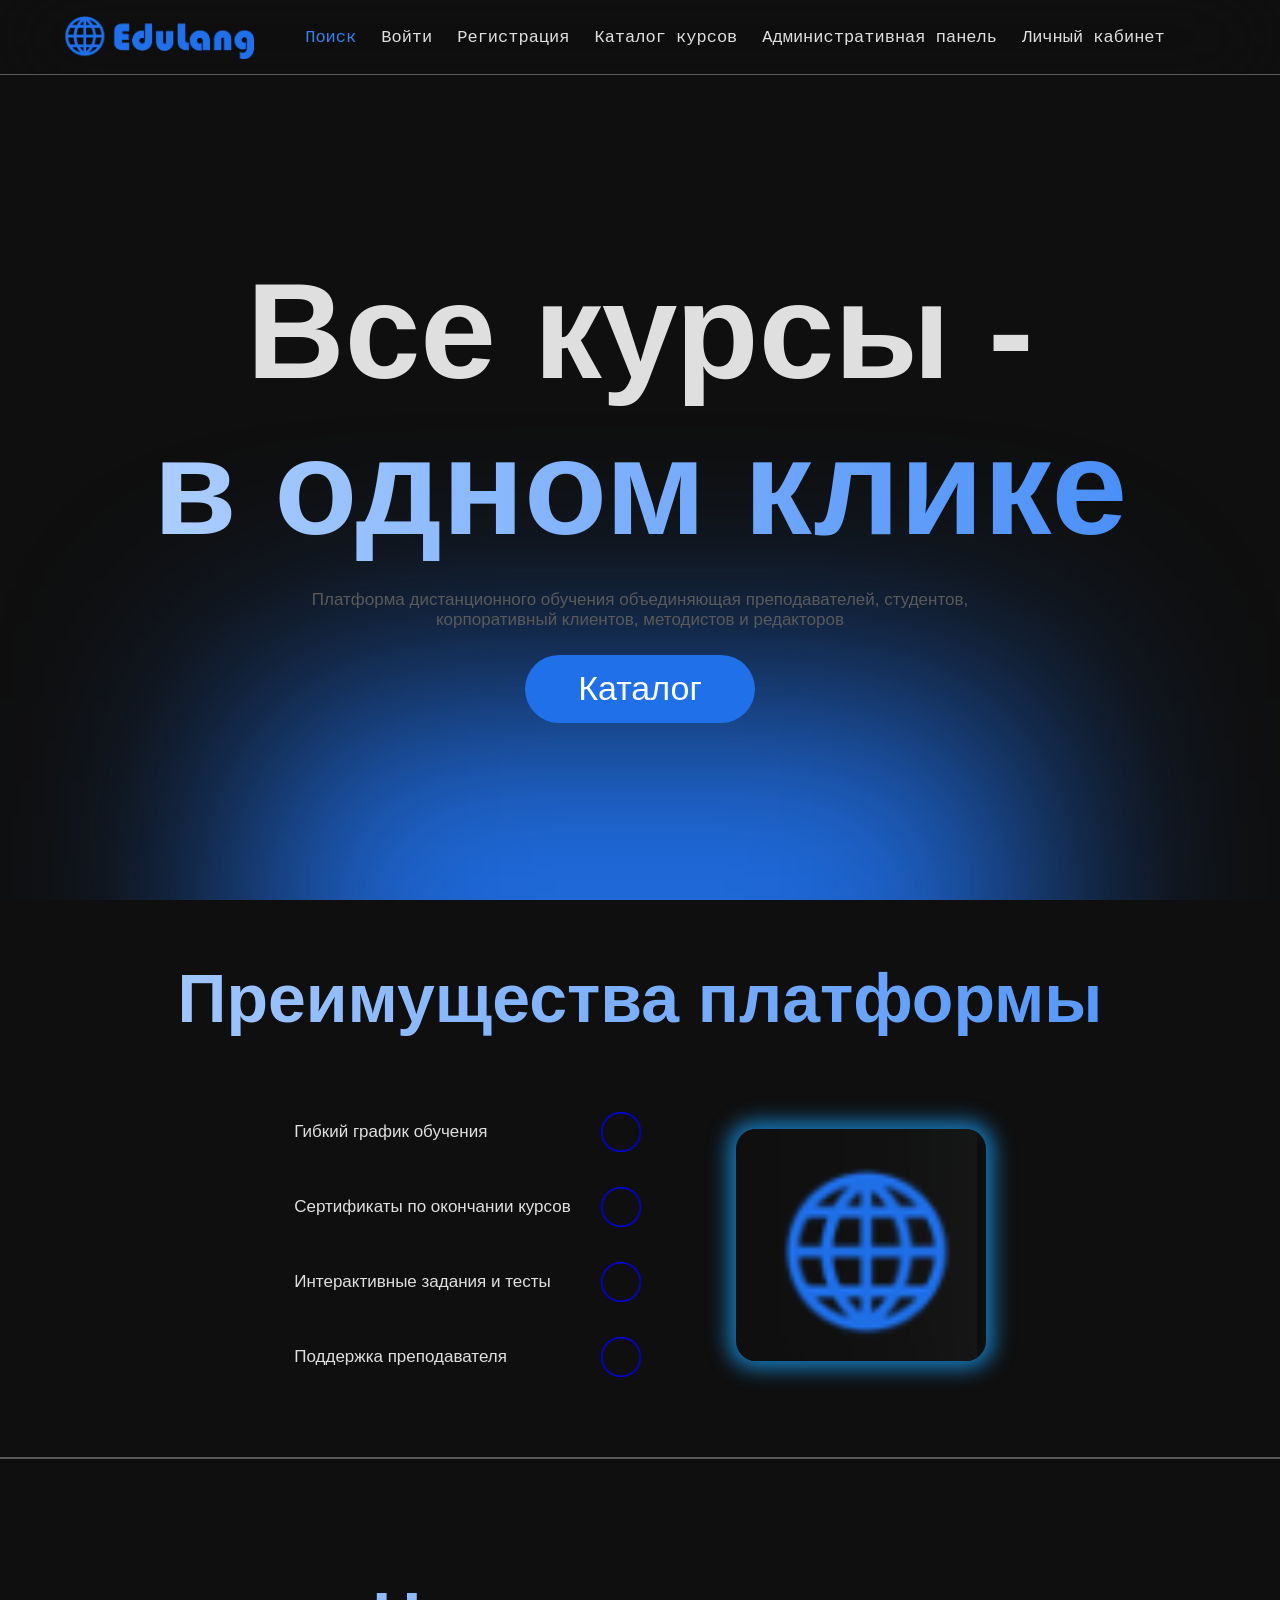
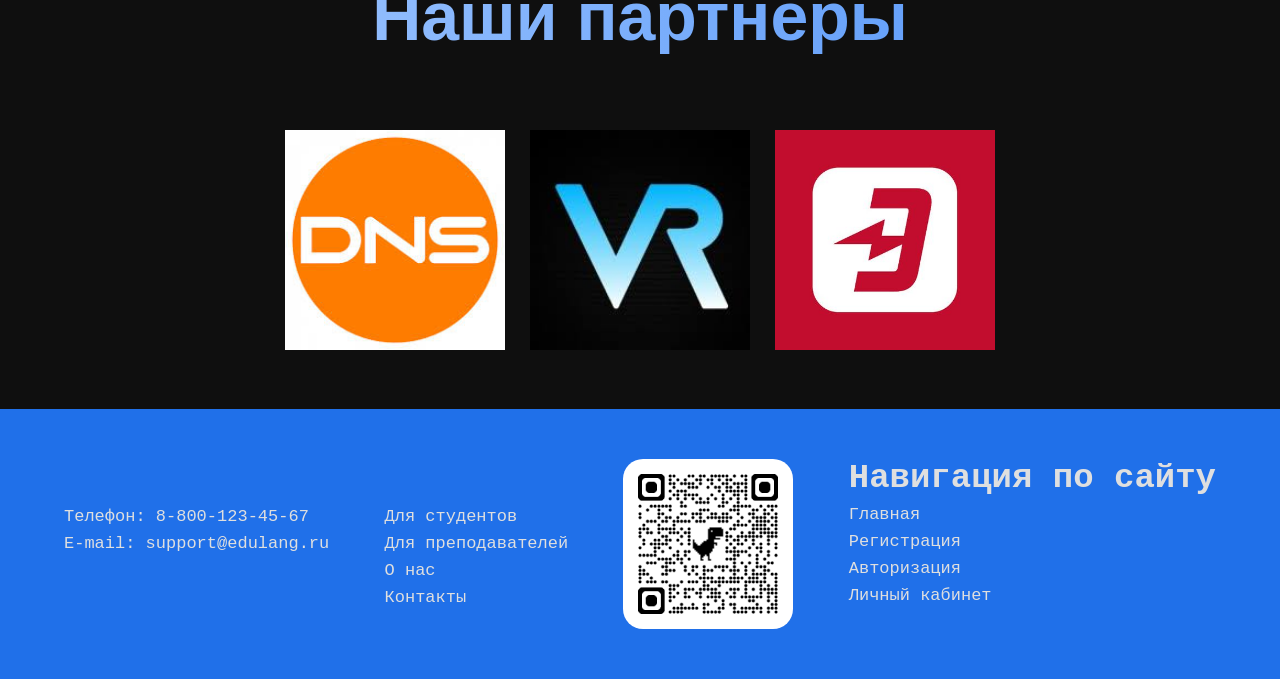
==== commit 4968dd48: "made part of white theme and dark theme NOT competetely" ====
--- a/index.html
+++ b/index.html
@@ -60,51 +60,6 @@
                 <button class="general-button">Каталог</button>
             </div>
         </div>
-        <section class="width-100 second-main d-flex px59 col">
-            <h2 class="title-one gradient pb75">Рекомендуемые курсы</h2>
-            <div class="container jac d-flex col g25">
-                <div class="d-flex jac">
-                    <div class="b-img slide-img"></div>
-                    <div class="allow allow-left">&#9666;</div>
-                    <div class="slide">
-                        <div class="container height-100 d-flex col">
-                            <div class="d-flex g25 height-100 jac">
-                                <div class="b-img slide-size minecraft"></div>
-
-                                <div class="d-flex col jac g35">
-                                    <div class="title-two-border">Майнкрафт</div>
-                                    <div class=""><span class="lightblue">Описание: </span>Базовые умение разрабатывать
-                                        дополнения для игры майнкрафт</div>
-                                    <button class="general-button size-bottom-slide">Начать обучение</button>
-                                </div>
-                            </div>
-                            <div class="d-flex jac">
-                                <div class="indicate mb15">
-
-                                </div>
-                            </div>
-
-                        </div>
-                    </div>
-                    <div class="allow allow-right">&#9656;</div>
-                    <div class="b-img slide-img"></div>
-
-                </div>
-            </div>
-        </section>
-        <section class="width-100 third-main d-flex px59 col" id="search">
-            <h2 class="title-two gradient white pb75">Быстрый поиск</h2>
-            <div class="container jac d-flex col g25">
-                <input type="search" class="search-botton" list="list">
-                <button class="general-button-white">Найти</button>
-                <datalist id="list">
-                    <option value="Программирование"></option>
-                    <option value="Маркетинг"></option>
-                    <option value="Языки"></option>
-
-                </datalist>
-            </div>
-        </section>
         <section class="width-100 four-main d-flex px59 col">
             <h2 class="title-one gradient pb75">Преимущества платформы</h2>
             <div class="container jac d-flex g25 four-container">
@@ -128,155 +83,9 @@
 
                     </div>
                 </div>
-                <div class="b-img minecraft size-add"></div>
+                <div class="b-img minecraft-black size-add"></div>
             </div>
             <div class="border-bottom"></div>
-        </section>
-        <section class="width-100 five-main d-flex px59 col">
-            <h2 class="title-one gradient pb75">Популярные курсы</h2>
-            <div class="container jac d-flex g25 five-container">
-                <div class="index-catalog">
-                    <div class="one-elem-catalog">
-                        <div class="container d-flex col g17 content-one-elem px25">
-                            <div class="b-img minecraft catalog-size width-100"></div>
-                            <span class="two-rem-border">DevMine</span>
-                            <span><span class="lightblue">Категория: </span> it</span>
-                            <span><span class="lightblue">Автор: </span> Владислав Павлов</span>
-                            <div class="d-flex g5">
-                                <div class="b-img star"></div>
-                                <div class="b-img star"></div>
-                                <div class="b-img star"></div>
-                                <div class="b-img star"></div>
-                                <div class="b-img no-star"></div>
-                            </div>
-                            <span><span class="lightblue">Кол-во уроков: </span> 7</span>
-                            <a class="general-button size-catalog" href="catalog.html">Подробнее</a>
-                        </div>
-                    </div>
-                    <div class="one-elem-catalog">
-                        <div class="container d-flex col g17 content-one-elem px25">
-                            <div class="b-img minecraft catalog-size width-100"></div>
-                            <span class="two-rem-border">DevMine</span>
-                            <span><span class="lightblue">Категория: </span> it</span>
-                            <span><span class="lightblue">Автор: </span> Владислав Павлов</span>
-                            <div class="d-flex g5">
-                                <div class="b-img star"></div>
-                                <div class="b-img star"></div>
-                                <div class="b-img star"></div>
-                                <div class="b-img star"></div>
-                                <div class="b-img no-star"></div>
-                            </div>
-                            <span><span class="lightblue">Кол-во уроков: </span> 7</span>
-                            <a class="general-button size-catalog" href="catalog.html">Подробнее</a>
-                        </div>
-                    </div>
-                    <div class="one-elem-catalog">
-                        <div class="container d-flex col g17 content-one-elem px25">
-                            <div class="b-img minecraft catalog-size width-100"></div>
-                            <span class="two-rem-border">DevMine</span>
-                            <span><span class="lightblue">Категория: </span> it</span>
-                            <span><span class="lightblue">Автор: </span> Владислав Павлов</span>
-                            <div class="d-flex g5">
-                                <div class="b-img star"></div>
-                                <div class="b-img star"></div>
-                                <div class="b-img star"></div>
-                                <div class="b-img star"></div>
-                                <div class="b-img no-star"></div>
-                            </div>
-                            <span><span class="lightblue">Кол-во уроков: </span> 7</span>
-                            <a class="general-button size-catalog" href="catalog.html">Подробнее</a>
-                        </div>
-                    </div>
-                    <div class="one-elem-catalog">
-                        <div class="container d-flex col g17 content-one-elem px25">
-                            <div class="b-img minecraft catalog-size width-100"></div>
-                            <span class="two-rem-border">DevMine</span>
-                            <span><span class="lightblue">Категория: </span> it</span>
-                            <span><span class="lightblue">Автор: </span> Владислав Павлов</span>
-                            <div class="d-flex g5">
-                                <div class="b-img star"></div>
-                                <div class="b-img star"></div>
-                                <div class="b-img star"></div>
-                                <div class="b-img star"></div>
-                                <div class="b-img no-star"></div>
-                            </div>
-                            <span><span class="lightblue">Кол-во уроков: </span> 7</span>
-                            <a class="general-button size-catalog" href="catalog.html">Подробнее</a>
-                        </div>
-                    </div>
-                    <div class="one-elem-catalog">
-                        <div class="container d-flex col g17 content-one-elem px25">
-                            <div class="b-img minecraft catalog-size width-100"></div>
-                            <span class="two-rem-border">DevMine</span>
-                            <span><span class="lightblue">Категория: </span> it</span>
-                            <span><span class="lightblue">Автор: </span> Владислав Павлов</span>
-                            <div class="d-flex g5">
-                                <div class="b-img star"></div>
-                                <div class="b-img star"></div>
-                                <div class="b-img star"></div>
-                                <div class="b-img star"></div>
-                                <div class="b-img no-star"></div>
-                            </div>
-                            <span><span class="lightblue">Кол-во уроков: </span> 7</span>
-                            <a class="general-button size-catalog" href="catalog.html">Подробнее</a>
-                        </div>
-                    </div>
-                    <div class="one-elem-catalog">
-                        <div class="container d-flex col g17 content-one-elem px25">
-                            <div class="b-img minecraft catalog-size width-100"></div>
-                            <span class="two-rem-border">DevMine</span>
-                            <span><span class="lightblue">Категория: </span> it</span>
-                            <span><span class="lightblue">Автор: </span> Владислав Павлов</span>
-                            <div class="d-flex g5">
-                                <div class="b-img star"></div>
-                                <div class="b-img star"></div>
-                                <div class="b-img star"></div>
-                                <div class="b-img star"></div>
-                                <div class="b-img no-star"></div>
-                            </div>
-                            <span><span class="lightblue">Кол-во уроков: </span> 7</span>
-                            <a class="general-button size-catalog" href="catalog.html">Подробнее</a>
-                        </div>
-                    </div>
-                    <div class="one-elem-catalog">
-                        <div class="container d-flex col g17 content-one-elem px25">
-                            <div class="b-img minecraft catalog-size width-100"></div>
-                            <span class="two-rem-border">DevMine</span>
-                            <span><span class="lightblue">Категория: </span> it</span>
-                            <span><span class="lightblue">Автор: </span> Владислав Павлов</span>
-                            <div class="d-flex g5">
-                                <div class="b-img star"></div>
-                                <div class="b-img star"></div>
-                                <div class="b-img star"></div>
-                                <div class="b-img star"></div>
-                                <div class="b-img no-star"></div>
-                            </div>
-                            <span><span class="lightblue">Кол-во уроков: </span> 7</span>
-                            <a class="general-button size-catalog" href="catalog.html">Подробнее</a>
-                        </div>
-                    </div>
-                    <div class="one-elem-catalog">
-                        <div class="container d-flex col g17 content-one-elem px25">
-                            <div class="b-img minecraft catalog-size width-100"></div>
-                            <span class="two-rem-border">DevMine</span>
-                            <span><span class="lightblue">Категория: </span> it</span>
-                            <span><span class="lightblue">Автор: </span> Владислав Павлов</span>
-                            <div class="d-flex g5">
-                                <div class="b-img star"></div>
-                                <div class="b-img star"></div>
-                                <div class="b-img star"></div>
-                                <div class="b-img star"></div>
-                                <div class="b-img no-star"></div>
-                            </div>
-                            <span><span class="lightblue">Кол-во уроков: </span> 7</span>
-                            <a class="general-button size-catalog" href="catalog.html">Подробнее</a>
-                        </div>
-                    </div>
-                </div>
-
-            </div>
-            <div class="border-bottom"></div>
-
         </section>
         <section class="width-100 four-main d-flex px59 col">
             <h2 class="title-one gradient pb75">Наши партнеры</h2>
@@ -286,14 +95,6 @@
                 <div class="b-img company3"></div>
             </div>
         </section>
-        <section class="width-100 third-main d-flex px59 col">
-            <h2 class="title-two gradient white pb75">Подпись на новости</h2>
-            <div class="container jac d-flex col g25">
-                <input type="text" class="search-botton">
-                <button class="general-button-white">Найти</button>
-            </div>
-            <div class="border-bottom"></div>
-        </section>
     </main>
     <footer>
         <div class='container px50 container-footer'>
@@ -302,7 +103,7 @@
                     <a href="tel:+78001235667">Телефон: 8-800-123-45-67</a>
                 </li>
                 <li>
-                    <a href="mailto:support@eduspace.ru">E-mail: support@eduspace.ru</a>
+                    <a href="mailto:support@eduspace.ru">E-mail: support@edulang.ru</a>
                 </li>
             </ul>
             <ul class="elem-footer padding-settign">
@@ -335,9 +136,6 @@
                 <li>
                     <a href="profile.html">Личный кабинет</a>
                 </li>
-                <li>
-                    <a href="index.html#search">Поиск курсов</a>
-                </li>
             </ul>
         </div>
     </footer>
--- a/access/css/base.css
+++ b/access/css/base.css
@@ -31,6 +31,12 @@
     font-family: Verdana, Geneva, Tahoma, sans-serif;
 }
 
+.black {
+    color: black;
+}
+
+
+
 .width-90 {
     width: 90%;
     margin-inline: auto;
@@ -134,6 +140,10 @@
     }
 }
 
+.text {
+    font-size: var(--text);
+}
+
 .white {
     color: white !important;
 }
@@ -164,7 +174,11 @@
 }
 
 .minecraft {
-    background: url('../img/face.jpg')
+    background: url('../img/globe.png')
+}
+
+.minecraft-black {
+    background-image: url('../img/blobe-black.png');
 }
 
 .active {
--- a/access/css/index.css
+++ b/access/css/index.css
@@ -1,16 +1,22 @@
 header .navbar-dark {
-    background: linear-gradient(-45deg, #6e48aa, #9d50bb, #4776E6, #8E54E9);
+    /* background: linear-gradient(-45deg, #6e48aa, #9d50bb, #4776E6, #8E54E9);
     background-size: 400% 400%;
-    animation: gradientWave 8s ease infinite;
+    animation: gradientWave 8s ease infinite; */
     font-family: Andale Mono, monospace;
 }
 
 footer {
-    background: linear-gradient(-45deg, #6e48aa, #9d50bb, #4776E6, #8E54E9);
+    /* background: linear-gradient(-45deg, #6e48aa, #9d50bb, #4776E6, #8E54E9);
     background-size: 400% 400%;
-    animation: gradientWave 8s ease infinite;
+    animation: gradientWave 8s ease infinite; */
     font-family: Andale Mono, monospace;
 }
+
+.four-main {
+    background-color: var(--black-color) 
+}
+
+
 
 @keyframes gradientWave {
     0% {
@@ -292,7 +298,7 @@
 .size-add {
     width: 250px;
     height: 232px;
-    box-shadow: 0 0 20px 8px rgba(79, 253, 26, 0.705);
+    box-shadow: 0 0 20px 8px rgba(26, 162, 253, 0.705);
     border-radius: 20px;
 }
 
